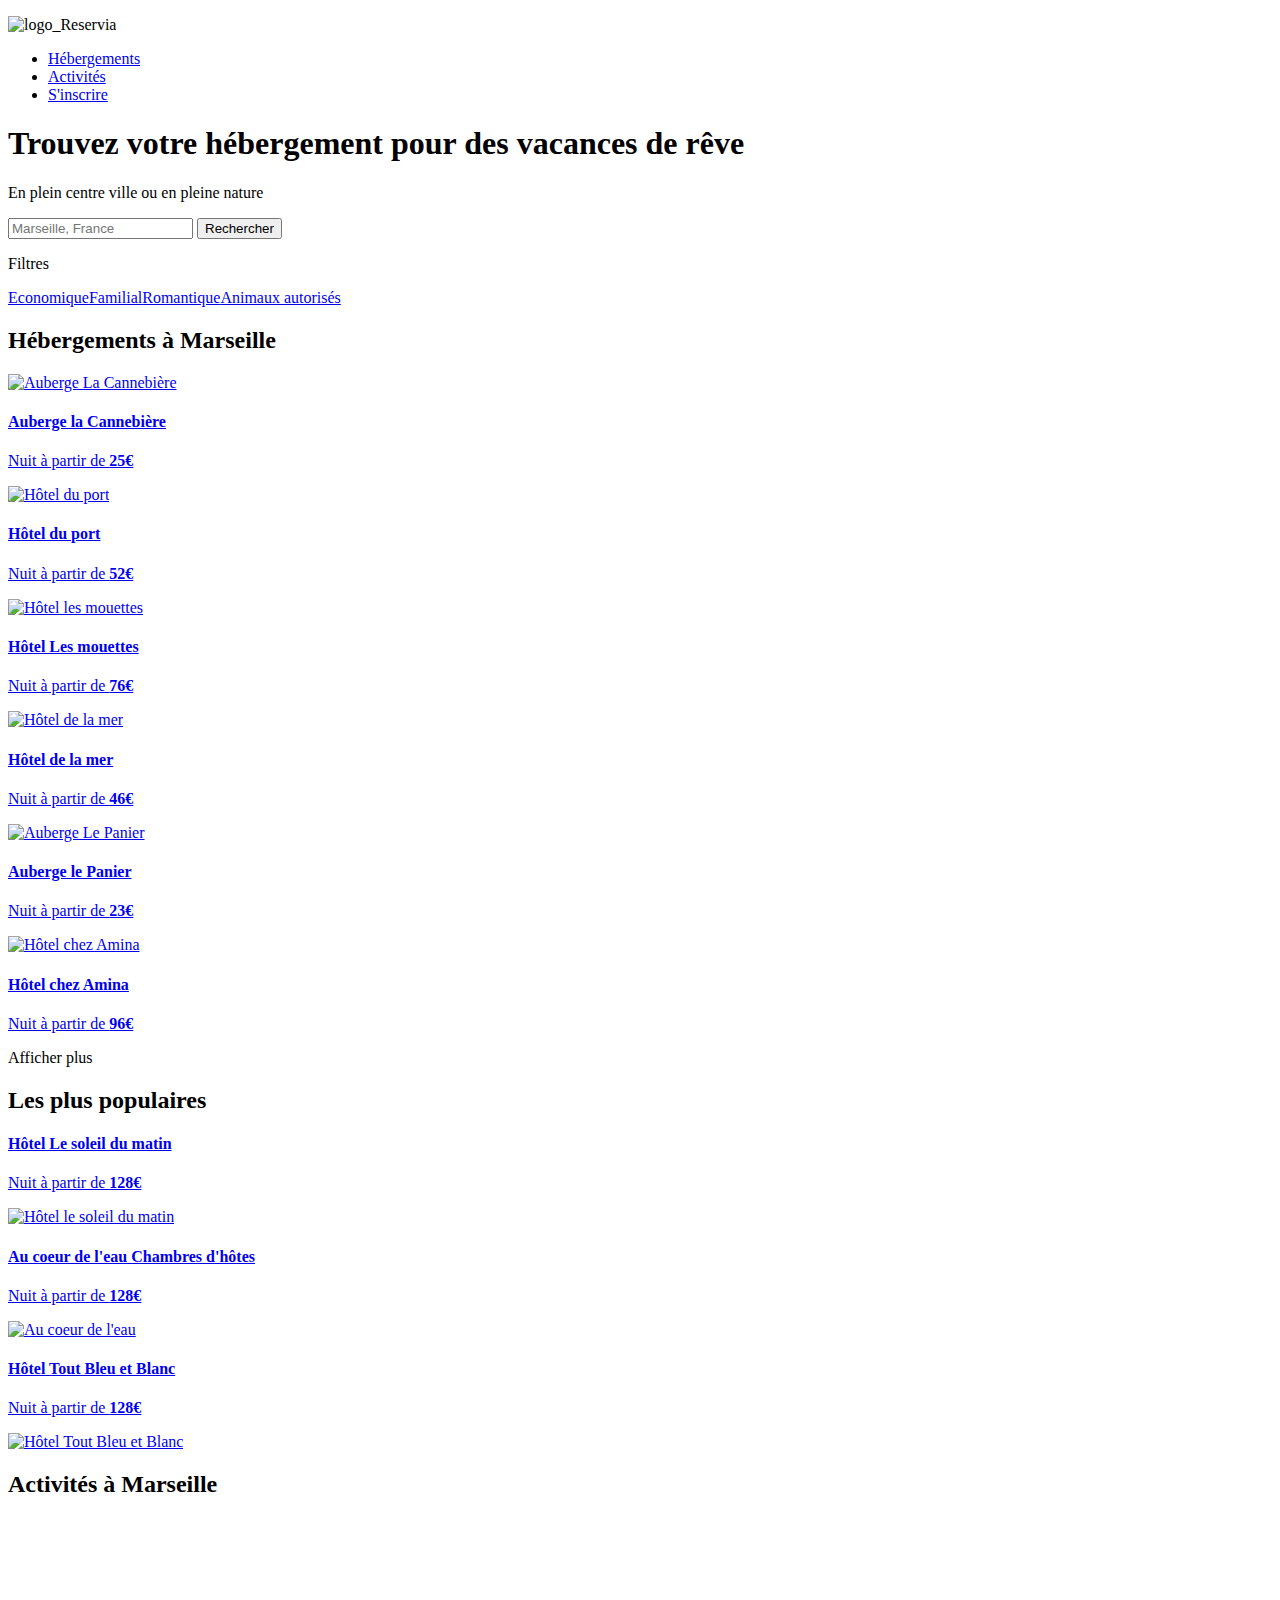
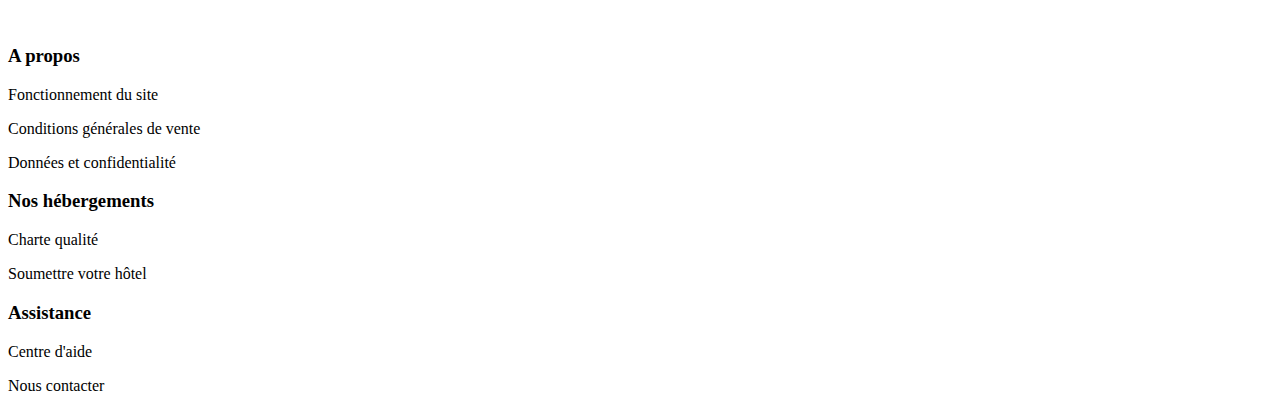
==== index.html @ 68c76d33 "Modifications parties populaires et activités" ====
<!doctype html>
<html lang="fr">
    <head>
        <meta charset="utf-8"/>
        <link rel="stylesheet" href="reservia_CSS/reservia_style.css" type="text/css"/>
        <script src="https://kit.fontawesome.com/5536c87256.js" crossorigin="anonymous"></script>
        <title>Reservia</title>
    </head>

    <body>
        <div id="bloc_page">
        <header>
          <div id="bloc_logo_navigation">
            <p><img src="images/logo/Reservia.svg" alt="logo_Reservia" class="logo"/></p>
            <nav>
                <ul>
                    <li><a href="#">Hébergements</a></li>
                    <li><a href="#">Activités</a></li>
                    <li><a href="#" class="suscribed">S'inscrire</a></li>
                </ul>
            </nav>
          </div>
            <h1>Trouvez votre hébergement pour des vacances de rêve</h1>
            <p id="policehead">En plein centre ville ou en pleine nature</p>

            <form method="post" action="#">
                <div id="barre_recherche">
                    <i class="fas fa-map-marker-alt"></i><input type="search" name="Rechercher" placeholder="Marseille, France"/> <button class="button_style" type="button">Rechercher</button>
                </div>
                <div id="Filtres">
                    <p>Filtres</p> <i class="fas fa-money-bill-wave"></i><a href="#">Economique</a><i class="fas fa-child"></i><a href="#">Familial</a><i class="fas fa-heart"></i><a href="#">Romantique</a><i class="fas fa-dog"></i><a href="#">Animaux autorisés</a>
                </div>
             </form>
        </header>

        <section>
        <div id="bloc_hébergements">
                    <div id="bloc_Marseille">
                <h2>Hébergements à Marseille</h2>
                    <div id="bloc_imageMarseille">
                        <div class="miniatures_Marseille"><a href="images/hebergements/3_medium/La_Cannebière.jpg"><img src="images/hebergements/4_small/La_Cannebière.jpg" alt="Auberge La Cannebière"/>
                            <p>
                                <h4> Auberge la Cannebière</h4>
                                <p class="police_Marseille">Nuit à partir de <strong>25€</strong></p>
                            </p></a>
                        </div>
                        <div class="miniatures_Marseille"><a href="images/hebergements/3_medium/Le_port.jpg"><img src="images/hebergements/4_small/Hôtel_du_port.jpg" alt="Hôtel du port"/>
                            <p>
                                <h4> Hôtel du port</h4>
                                <p class="police_Marseille">Nuit à partir de <strong>52€</strong></p>
                            </p></a>
                        </div>
                        <div class="miniatures_Marseille"><a href="images/hebergements/3_medium/Les_mouettes.jpg"><img src="images/hebergements/4_small/Les_mouettes.jpg" alt="Hôtel les mouettes"/>
                            <p>
                                <h4> Hôtel Les mouettes</h4>
                                <p class="police_Marseille">Nuit à partir de <strong>76€</strong></p>
                            </p></a>
                        </div>
                        <div class="miniatures_Marseille"><a href="images/hebergements/3_medium/La_mer.jpg"><img src="images/hebergements/4_small/Hôtel_de_la_mer.jpg" alt="Hôtel de la mer"/>
                            <p>
                                <h4> Hôtel de la mer</h4>
                                <p class="police_Marseille">Nuit à partir de <strong>46€</strong></p>
                            </p></a>
                        </div>
                        <div class="miniatures_Marseille"><a href="images/hebergements/3_medium/Le_Panier.jpg"><img src="images/hebergements/4_small/Le_Panier.jpg" alt="Auberge Le Panier"/>
                            <p>
                                <h4> Auberge le Panier</h4>
                                <p class="police_Marseille">Nuit à partir de <strong>23€</strong></p>
                            </p></a>
                        </div>
                        <div class="miniatures_Marseille"><a href="images/hebergements/3_medium/Amina.jpg"><img src="images/hebergements/4_small/Amina.jpg" alt="Hôtel chez Amina"/>
                            <p>
                                <h4> Hôtel chez Amina</h4>
                                <p class="police_Marseille">Nuit à partir de <strong>96€</strong></p>
                            </p></a>
                        </div>
                    </div>
                <p>Afficher plus</p>
            </div>

            <div id="bloc_populaires">                
                <h2>Les plus populaires</h2>
                <div id="bloc_imagePopulaires">                    
                    <div class="miniatures_populaires"><a href="images/hebergements/3_medium/Le_soleil_du_matin.jpg">
                        <h4> Hôtel Le soleil du matin</h4>
                            <p class="police_Populaires">Nuit à partir de <strong>128€</strong></p>
                        <img src="images/hebergements/4_small/Le_soleil_du_matin.jpg" alt="Hôtel le soleil du matin"/></a>    
                    </div>
                    <div class="miniatures_populaires"><a href="images/hebergements/3_medium/Au_coeur_de_L'eau.jpg">
                        <h4> Au coeur de l'eau
                            Chambres d'hôtes
                        </h4>
                        <p class="police_Populaires">Nuit à partir de <strong>128€</strong></p>
                        <img src="images/hebergements/4_small/Au_coeur_de_l'eau.jpg" alt="Au coeur de l'eau"/></a>
                    </div>
                    <div class="miniatures_populaires"><a href="images/hebergements/3_medium/Tout_bleu_et_Blanc.jpg">
                        <h4> Hôtel Tout Bleu et Blanc</h4>
                        <p class="police_Populaires">Nuit à partir de <strong>128€</strong></p>
                        <img src="images/hebergements/4_small/Tout_bleu_et_Blanc.jpg" alt="Hôtel Tout Bleu et Blanc"/></a>
                    </div>
                </div>    
            </div>
        </div>
        </section>

        <section>   
            <div id="bloc_activités"> 
                <h2>Activités à Marseille</h2>
            <div id="bloc_imagesactivités">
                <div class="port"><a href="images/activites/3_medium/Vieux_port.jpg"><img src="images/activites/4_small/vieux_port.jpg" alt=""/></a></div>
                <div class="pomègues"><a href="images/activites/3_medium/Fort_de_pomègues.jpg"><img src="images/activites/4_small/fort_de_pomègues.jpg" alt=""/></a></div>
                <div class="frioul"><a href="images/activites/3_medium/Iles_du_Frioul.jpg"><img src="images/activites/4_small/ile_du_frioul.jpg" alt=""/></a></div>
                <div class="calanques"><a href="images/activites/3_medium/parc_national_des_calanques.jpg"><img src="images/activites/4_small/parc_des_calanques.jpg" alt=""/></a></div>
                <div class="garde"><a href="images/activites/3_medium/notre_dame_de_la_garde.jpg"><img src="images/activites/4_small/notre_dame_de_la_garde.jpg" alt=""/></a></div>
                <div class="longchamp"><a href="images/activites/3_medium/parc_longchamp.jpg"><img src="images/activites/4_small/parc_longchamp.jpg" alt=""/></a></div>
            </div>
            </div>
        </section>
        
        <footer>
            <div id="Apropos">
                <h3>A propos</h3>
                  <p>Fonctionnement du site</p>
                  <p>Conditions générales de vente</p>
                  <p>Données et confidentialité</p>
            </div>
            <div id="Hébergements">
                <h3>Nos hébergements</h3>
                    <p>Charte qualité</p>
                    <p>Soumettre votre hôtel</p>
            </div>
            <div id="Assistance">
                <h3>Assistance</h3>
                 <p>Centre d'aide</p>
                 <p>Nous contacter</p>
            </div>
        </footer>
        </div>
    </body>
</html>
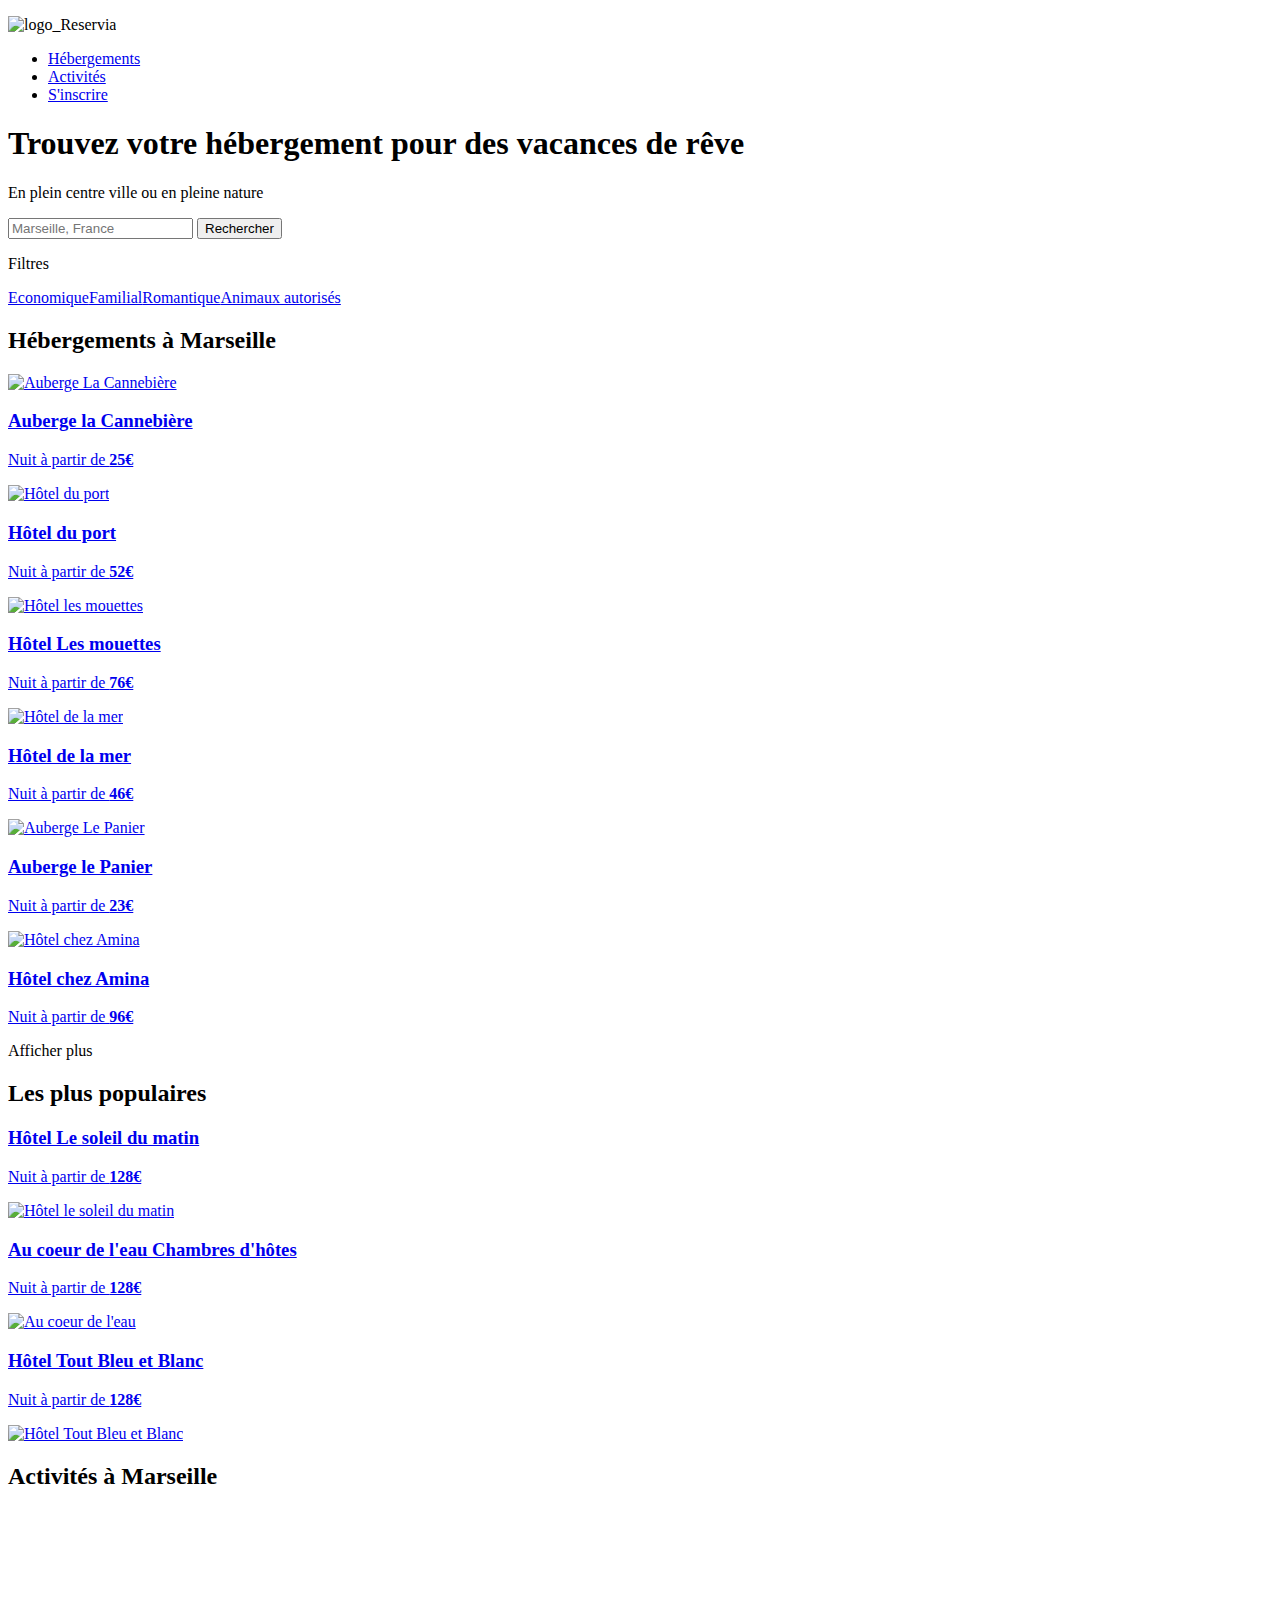
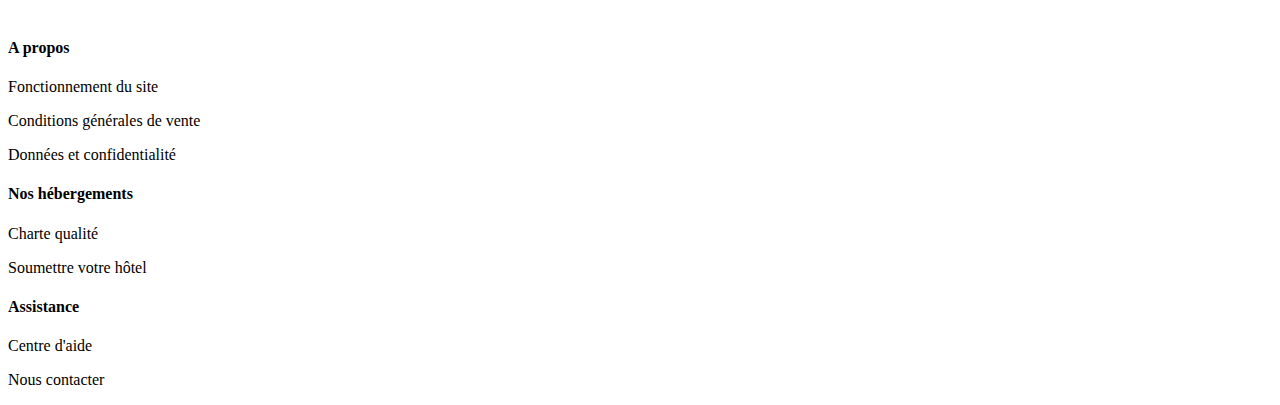
==== commit 4e2f3915: "Structure du html revue" ====
--- a/index.html
+++ b/index.html
@@ -8,7 +8,7 @@
     </head>
 
     <body>
-        <div id="bloc_page">
+    <div id="bloc_page">
         <header>
           <div id="bloc_logo_navigation">
             <p><img src="images/logo/Reservia.svg" alt="logo_Reservia" class="logo"/></p>
@@ -19,7 +19,8 @@
                     <li><a href="#" class="suscribed">S'inscrire</a></li>
                 </ul>
             </nav>
-          </div>
+          </div> <!-- Fin de div bloc_logo_navigation -->
+
             <h1>Trouvez votre hébergement pour des vacances de rêve</h1>
             <p id="policehead">En plein centre ville ou en pleine nature</p>
 
@@ -33,108 +34,114 @@
              </form>
         </header>
 
-        <section>
-        <div id="bloc_hébergements">
-                    <div id="bloc_Marseille">
-                <h2>Hébergements à Marseille</h2>
-                    <div id="bloc_imageMarseille">
-                        <div class="miniatures_Marseille"><a href="images/hebergements/3_medium/La_Cannebière.jpg"><img src="images/hebergements/4_small/La_Cannebière.jpg" alt="Auberge La Cannebière"/>
-                            <p>
-                                <h4> Auberge la Cannebière</h4>
-                                <p class="police_Marseille">Nuit à partir de <strong>25€</strong></p>
-                            </p></a>
+        <main>
+            <section>
+                <article>
+                    <div id="bloc_hébergements">
+                        <div id="bloc_Marseille">
+                            <h2>Hébergements à Marseille</h2>
+                        <div id="bloc_imageMarseille">
+                            <div class="miniatures_Marseille"><a href="images/hebergements/3_medium/La_Cannebière.jpg"><img src="images/hebergements/4_small/La_Cannebière.jpg" alt="Auberge La Cannebière"/>
+                                <p>
+                                    <h3> Auberge la Cannebière</h3>
+                                    <p class="police_Marseille">Nuit à partir de <strong>25€</strong></p>
+                                </p></a>
+                            </div>
+                            <div class="miniatures_Marseille"><a href="images/hebergements/3_medium/Le_port.jpg"><img src="images/hebergements/4_small/Hôtel_du_port.jpg" alt="Hôtel du port"/>
+                                <p>
+                                    <h3> Hôtel du port</h3>
+                                    <p class="police_Marseille">Nuit à partir de <strong>52€</strong></p>
+                                </p></a>
+                            </div>
+                            <div class="miniatures_Marseille"><a href="images/hebergements/3_medium/Les_mouettes.jpg"><img src="images/hebergements/4_small/Les_mouettes.jpg" alt="Hôtel les mouettes"/>
+                                <p>
+                                    <h3> Hôtel Les mouettes</h3>
+                                    <p class="police_Marseille">Nuit à partir de <strong>76€</strong></p>
+                                </p></a>
+                            </div>
+                            <div class="miniatures_Marseille"><a href="images/hebergements/3_medium/La_mer.jpg"><img src="images/hebergements/4_small/Hôtel_de_la_mer.jpg" alt="Hôtel de la mer"/>
+                                <p>
+                                    <h3> Hôtel de la mer</h3>
+                                    <p class="police_Marseille">Nuit à partir de <strong>46€</strong></p>
+                                </p></a>
+                            </div>
+                            <div class="miniatures_Marseille"><a href="images/hebergements/3_medium/Le_Panier.jpg"><img src="images/hebergements/4_small/Le_Panier.jpg" alt="Auberge Le Panier"/>
+                                <p>
+                                    <h3> Auberge le Panier</h3>
+                                    <p class="police_Marseille">Nuit à partir de <strong>23€</strong></p>
+                                </p></a>
+                            </div>
+                            <div class="miniatures_Marseille"><a href="images/hebergements/3_medium/Amina.jpg"><img src="images/hebergements/4_small/Amina.jpg" alt="Hôtel chez Amina"/>
+                                <p>
+                                    <h3> Hôtel chez Amina</h3>
+                                    <p class="police_Marseille">Nuit à partir de <strong>96€</strong></p>
+                                </p></a>
+                            </div>
+                        </div>      <!-- Fin de div bloc_imageMarseille -->
+                        <p>Afficher plus</p>
+                        </div>       <!-- Fin de div bloc_Marseille -->
+                </article>
+
+                <aside>
+                    <div id="bloc_populaires">                
+                        <h2>Les plus populaires</h2>
+                    <div id="bloc_imagePopulaires">                    
+                        <div class="miniatures_populaires"><a href="images/hebergements/3_medium/Le_soleil_du_matin.jpg">
+                            <h3> Hôtel Le soleil du matin</h3>
+                            <p class="police_Populaires">Nuit à partir de <strong>128€</strong></p>
+                            <img src="images/hebergements/4_small/Le_soleil_du_matin.jpg" alt="Hôtel le soleil du matin"/></a>    
                         </div>
-                        <div class="miniatures_Marseille"><a href="images/hebergements/3_medium/Le_port.jpg"><img src="images/hebergements/4_small/Hôtel_du_port.jpg" alt="Hôtel du port"/>
-                            <p>
-                                <h4> Hôtel du port</h4>
-                                <p class="police_Marseille">Nuit à partir de <strong>52€</strong></p>
-                            </p></a>
+                        <div class="miniatures_populaires"><a href="images/hebergements/3_medium/Au_coeur_de_L'eau.jpg">
+                            <h3> Au coeur de l'eau
+                            Chambres d'hôtes
+                            </h3>
+                            <p class="police_Populaires">Nuit à partir de <strong>128€</strong></p>
+                            <img src="images/hebergements/4_small/Au_coeur_de_l'eau.jpg" alt="Au coeur de l'eau"/></a>
                         </div>
-                        <div class="miniatures_Marseille"><a href="images/hebergements/3_medium/Les_mouettes.jpg"><img src="images/hebergements/4_small/Les_mouettes.jpg" alt="Hôtel les mouettes"/>
-                            <p>
-                                <h4> Hôtel Les mouettes</h4>
-                                <p class="police_Marseille">Nuit à partir de <strong>76€</strong></p>
-                            </p></a>
+                        <div class="miniatures_populaires"><a href="images/hebergements/3_medium/Tout_bleu_et_Blanc.jpg">
+                            <h3> Hôtel Tout Bleu et Blanc</h3>
+                            <p class="police_Populaires">Nuit à partir de <strong>128€</strong></p>
+                            <img src="images/hebergements/4_small/Tout_bleu_et_Blanc.jpg" alt="Hôtel Tout Bleu et Blanc"/></a>
                         </div>
-                        <div class="miniatures_Marseille"><a href="images/hebergements/3_medium/La_mer.jpg"><img src="images/hebergements/4_small/Hôtel_de_la_mer.jpg" alt="Hôtel de la mer"/>
-                            <p>
-                                <h4> Hôtel de la mer</h4>
-                                <p class="police_Marseille">Nuit à partir de <strong>46€</strong></p>
-                            </p></a>
-                        </div>
-                        <div class="miniatures_Marseille"><a href="images/hebergements/3_medium/Le_Panier.jpg"><img src="images/hebergements/4_small/Le_Panier.jpg" alt="Auberge Le Panier"/>
-                            <p>
-                                <h4> Auberge le Panier</h4>
-                                <p class="police_Marseille">Nuit à partir de <strong>23€</strong></p>
-                            </p></a>
-                        </div>
-                        <div class="miniatures_Marseille"><a href="images/hebergements/3_medium/Amina.jpg"><img src="images/hebergements/4_small/Amina.jpg" alt="Hôtel chez Amina"/>
-                            <p>
-                                <h4> Hôtel chez Amina</h4>
-                                <p class="police_Marseille">Nuit à partir de <strong>96€</strong></p>
-                            </p></a>
-                        </div>
-                    </div>
-                <p>Afficher plus</p>
-            </div>
+                    </div>    <!-- Fin de div bloc_imagePopulaires -->
+                    </div>    <!-- Fin de div bloc_populaires -->
+                </aside>    
+                    </div>    <!-- Fin de div bloc_hébergements -->
+            </section>
 
-            <div id="bloc_populaires">                
-                <h2>Les plus populaires</h2>
-                <div id="bloc_imagePopulaires">                    
-                    <div class="miniatures_populaires"><a href="images/hebergements/3_medium/Le_soleil_du_matin.jpg">
-                        <h4> Hôtel Le soleil du matin</h4>
-                            <p class="police_Populaires">Nuit à partir de <strong>128€</strong></p>
-                        <img src="images/hebergements/4_small/Le_soleil_du_matin.jpg" alt="Hôtel le soleil du matin"/></a>    
-                    </div>
-                    <div class="miniatures_populaires"><a href="images/hebergements/3_medium/Au_coeur_de_L'eau.jpg">
-                        <h4> Au coeur de l'eau
-                            Chambres d'hôtes
-                        </h4>
-                        <p class="police_Populaires">Nuit à partir de <strong>128€</strong></p>
-                        <img src="images/hebergements/4_small/Au_coeur_de_l'eau.jpg" alt="Au coeur de l'eau"/></a>
-                    </div>
-                    <div class="miniatures_populaires"><a href="images/hebergements/3_medium/Tout_bleu_et_Blanc.jpg">
-                        <h4> Hôtel Tout Bleu et Blanc</h4>
-                        <p class="police_Populaires">Nuit à partir de <strong>128€</strong></p>
-                        <img src="images/hebergements/4_small/Tout_bleu_et_Blanc.jpg" alt="Hôtel Tout Bleu et Blanc"/></a>
-                    </div>
-                </div>    
-            </div>
-        </div>
-        </section>
-
-        <section>   
-            <div id="bloc_activités"> 
-                <h2>Activités à Marseille</h2>
-            <div id="bloc_imagesactivités">
-                <div class="port"><a href="images/activites/3_medium/Vieux_port.jpg"><img src="images/activites/4_small/vieux_port.jpg" alt=""/></a></div>
-                <div class="pomègues"><a href="images/activites/3_medium/Fort_de_pomègues.jpg"><img src="images/activites/4_small/fort_de_pomègues.jpg" alt=""/></a></div>
-                <div class="frioul"><a href="images/activites/3_medium/Iles_du_Frioul.jpg"><img src="images/activites/4_small/ile_du_frioul.jpg" alt=""/></a></div>
-                <div class="calanques"><a href="images/activites/3_medium/parc_national_des_calanques.jpg"><img src="images/activites/4_small/parc_des_calanques.jpg" alt=""/></a></div>
-                <div class="garde"><a href="images/activites/3_medium/notre_dame_de_la_garde.jpg"><img src="images/activites/4_small/notre_dame_de_la_garde.jpg" alt=""/></a></div>
-                <div class="longchamp"><a href="images/activites/3_medium/parc_longchamp.jpg"><img src="images/activites/4_small/parc_longchamp.jpg" alt=""/></a></div>
-            </div>
-            </div>
-        </section>
+            <section>   
+                <div id="bloc_activités"> 
+                    <h2>Activités à Marseille</h2>
+                <div id="bloc_imagesactivités">
+                    <div class="port"><a href="images/activites/3_medium/Vieux_port.jpg"><img src="images/activites/4_small/vieux_port.jpg" alt=""/></a></div>
+                    <div class="pomègues"><a href="images/activites/3_medium/Fort_de_pomègues.jpg"><img src="images/activites/4_small/fort_de_pomègues.jpg" alt=""/></a></div>
+                    <div class="frioul"><a href="images/activites/3_medium/Iles_du_Frioul.jpg"><img src="images/activites/4_small/ile_du_frioul.jpg" alt=""/></a></div>
+                    <div class="calanques"><a href="images/activites/3_medium/parc_national_des_calanques.jpg"><img src="images/activites/4_small/parc_des_calanques.jpg" alt=""/></a></div>
+                    <div class="garde"><a href="images/activites/3_medium/notre_dame_de_la_garde.jpg"><img src="images/activites/4_small/notre_dame_de_la_garde.jpg" alt=""/></a></div>
+                    <div class="longchamp"><a href="images/activites/3_medium/parc_longchamp.jpg"><img src="images/activites/4_small/parc_longchamp.jpg" alt=""/></a></div>
+                </div>      <!-- Fin de div bloc_activités -->
+                </div>      <!-- Fin de div bloc_imagesactivités -->
+            </section>
+        </main>
         
         <footer>
             <div id="Apropos">
-                <h3>A propos</h3>
+                <h4>A propos</h4>
                   <p>Fonctionnement du site</p>
                   <p>Conditions générales de vente</p>
                   <p>Données et confidentialité</p>
             </div>
             <div id="Hébergements">
-                <h3>Nos hébergements</h3>
+                <h4>Nos hébergements</h4>
                     <p>Charte qualité</p>
                     <p>Soumettre votre hôtel</p>
             </div>
             <div id="Assistance">
-                <h3>Assistance</h3>
+                <h4>Assistance</h4>
                  <p>Centre d'aide</p>
                  <p>Nous contacter</p>
             </div>
         </footer>
-        </div>
+    </div>
     </body>
 </html>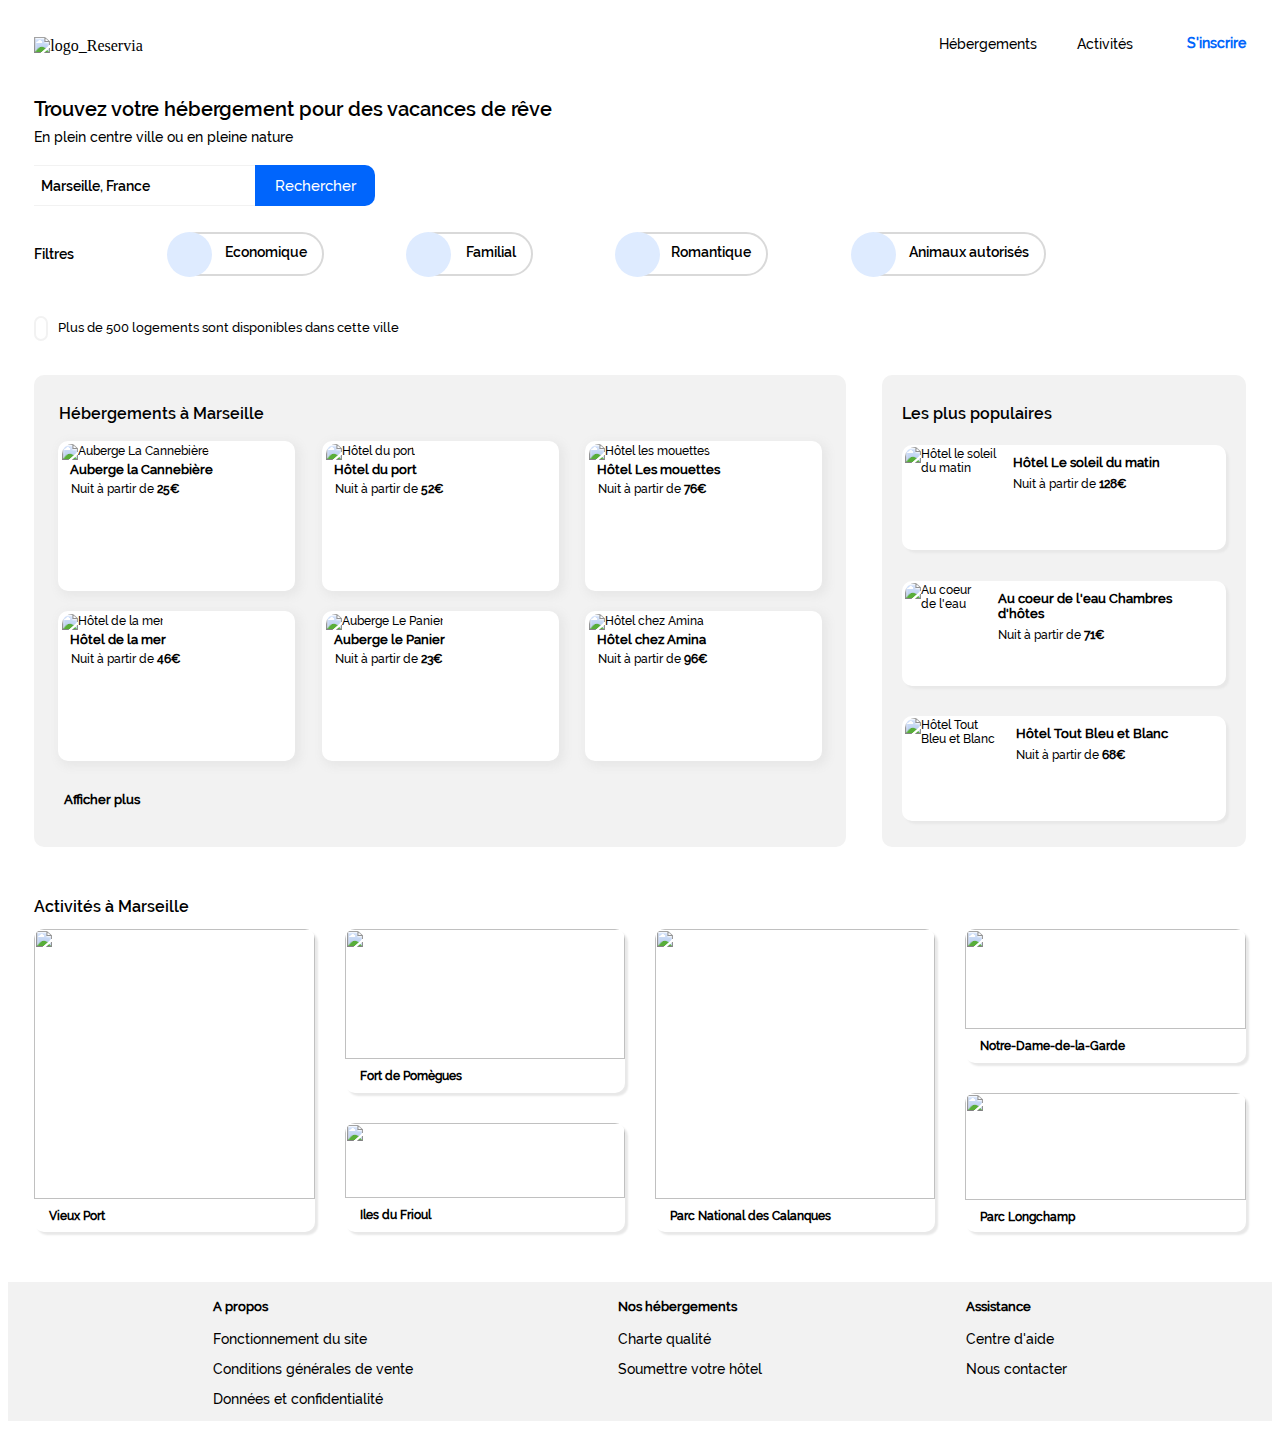
==== commit e96e6b19: "Finale version" ====
--- a/index.html
+++ b/index.html
@@ -2,6 +2,7 @@
 <html lang="fr">
     <head>
         <meta charset="utf-8"/>
+        <meta name="viewport" content="width=device-width, initial-scale=1">
         <link rel="stylesheet" href="reservia_CSS/reservia_style.css" type="text/css"/>
         <script src="https://kit.fontawesome.com/5536c87256.js" crossorigin="anonymous"></script>
         <title>Reservia</title>
@@ -11,137 +12,169 @@
     <div id="bloc_page">
         <header>
           <div id="bloc_logo_navigation">
-            <p><img src="images/logo/Reservia.svg" alt="logo_Reservia" class="logo"/></p>
-            <nav>
+            <div id="logo"><img src="images/logo/Reservia.svg" alt="logo_Reservia"/></div>
+            <nav class="raleway_medium raleway14">
                 <ul>
-                    <li><a href="#">Hébergements</a></li>
-                    <li><a href="#">Activités</a></li>
-                    <li><a href="#" class="suscribed">S'inscrire</a></li>
+                    <li><a href="#bloc_Marseille">Hébergements</a></li>
+                    <li><a href="#bloc_activités">Activités</a></li>
                 </ul>
             </nav>
+            <span  id="suscribed" class="raleway_medium raleway14"><a href="#">S'inscrire</a></span>
           </div> <!-- Fin de div bloc_logo_navigation -->
-
-            <h1>Trouvez votre hébergement pour des vacances de rêve</h1>
-            <p id="policehead">En plein centre ville ou en pleine nature</p>
-
-            <form method="post" action="#">
-                <div id="barre_recherche">
-                    <i class="fas fa-map-marker-alt"></i><input type="search" name="Rechercher" placeholder="Marseille, France"/> <button class="button_style" type="button">Rechercher</button>
-                </div>
-                <div id="Filtres">
-                    <p>Filtres</p> <i class="fas fa-money-bill-wave"></i><a href="#">Economique</a><i class="fas fa-child"></i><a href="#">Familial</a><i class="fas fa-heart"></i><a href="#">Romantique</a><i class="fas fa-dog"></i><a href="#">Animaux autorisés</a>
-                </div>
-             </form>
         </header>
 
         <main>
-            <section>
-                <article>
-                    <div id="bloc_hébergements">
-                        <div id="bloc_Marseille">
-                            <h2>Hébergements à Marseille</h2>
-                        <div id="bloc_imageMarseille">
-                            <div class="miniatures_Marseille"><a href="images/hebergements/3_medium/La_Cannebière.jpg"><img src="images/hebergements/4_small/La_Cannebière.jpg" alt="Auberge La Cannebière"/>
-                                <p>
-                                    <h3> Auberge la Cannebière</h3>
-                                    <p class="police_Marseille">Nuit à partir de <strong>25€</strong></p>
-                                </p></a>
-                            </div>
-                            <div class="miniatures_Marseille"><a href="images/hebergements/3_medium/Le_port.jpg"><img src="images/hebergements/4_small/Hôtel_du_port.jpg" alt="Hôtel du port"/>
-                                <p>
-                                    <h3> Hôtel du port</h3>
-                                    <p class="police_Marseille">Nuit à partir de <strong>52€</strong></p>
-                                </p></a>
-                            </div>
-                            <div class="miniatures_Marseille"><a href="images/hebergements/3_medium/Les_mouettes.jpg"><img src="images/hebergements/4_small/Les_mouettes.jpg" alt="Hôtel les mouettes"/>
-                                <p>
-                                    <h3> Hôtel Les mouettes</h3>
-                                    <p class="police_Marseille">Nuit à partir de <strong>76€</strong></p>
-                                </p></a>
-                            </div>
-                            <div class="miniatures_Marseille"><a href="images/hebergements/3_medium/La_mer.jpg"><img src="images/hebergements/4_small/Hôtel_de_la_mer.jpg" alt="Hôtel de la mer"/>
-                                <p>
-                                    <h3> Hôtel de la mer</h3>
-                                    <p class="police_Marseille">Nuit à partir de <strong>46€</strong></p>
-                                </p></a>
-                            </div>
-                            <div class="miniatures_Marseille"><a href="images/hebergements/3_medium/Le_Panier.jpg"><img src="images/hebergements/4_small/Le_Panier.jpg" alt="Auberge Le Panier"/>
-                                <p>
-                                    <h3> Auberge le Panier</h3>
-                                    <p class="police_Marseille">Nuit à partir de <strong>23€</strong></p>
-                                </p></a>
-                            </div>
-                            <div class="miniatures_Marseille"><a href="images/hebergements/3_medium/Amina.jpg"><img src="images/hebergements/4_small/Amina.jpg" alt="Hôtel chez Amina"/>
-                                <p>
-                                    <h3> Hôtel chez Amina</h3>
-                                    <p class="police_Marseille">Nuit à partir de <strong>96€</strong></p>
-                                </p></a>
-                            </div>
-                        </div>      <!-- Fin de div bloc_imageMarseille -->
-                        <p>Afficher plus</p>
-                        </div>       <!-- Fin de div bloc_Marseille -->
-                </article>
+            <section id="section_filtre">
+                <h1>Trouvez votre hébergement pour des vacances de rêve</h1>
+                <p class="marges_nature raleway_medium raleway14">En plein centre ville ou en pleine nature</p>
 
-                <aside>
-                    <div id="bloc_populaires">                
-                        <h2>Les plus populaires</h2>
-                    <div id="bloc_imagePopulaires">                    
-                        <div class="miniatures_populaires"><a href="images/hebergements/3_medium/Le_soleil_du_matin.jpg">
-                            <h3> Hôtel Le soleil du matin</h3>
-                            <p class="police_Populaires">Nuit à partir de <strong>128€</strong></p>
-                            <img src="images/hebergements/4_small/Le_soleil_du_matin.jpg" alt="Hôtel le soleil du matin"/></a>    
-                        </div>
-                        <div class="miniatures_populaires"><a href="images/hebergements/3_medium/Au_coeur_de_L'eau.jpg">
-                            <h3> Au coeur de l'eau
-                            Chambres d'hôtes
-                            </h3>
-                            <p class="police_Populaires">Nuit à partir de <strong>128€</strong></p>
-                            <img src="images/hebergements/4_small/Au_coeur_de_l'eau.jpg" alt="Au coeur de l'eau"/></a>
-                        </div>
-                        <div class="miniatures_populaires"><a href="images/hebergements/3_medium/Tout_bleu_et_Blanc.jpg">
-                            <h3> Hôtel Tout Bleu et Blanc</h3>
-                            <p class="police_Populaires">Nuit à partir de <strong>128€</strong></p>
-                            <img src="images/hebergements/4_small/Tout_bleu_et_Blanc.jpg" alt="Hôtel Tout Bleu et Blanc"/></a>
-                        </div>
-                    </div>    <!-- Fin de div bloc_imagePopulaires -->
-                    </div>    <!-- Fin de div bloc_populaires -->
-                </aside>    
-                    </div>    <!-- Fin de div bloc_hébergements -->
+                <form method="post" action="#">
+                    <div id="barre_recherche">
+                        <span><i class="fas fa-map-marker-alt"></i></span>
+                        <span><input class="raleway_semibold" type="search" name="Rechercher" placeholder="Marseille, France"/></span>
+                        <span><button class="button_text" type="button">Rechercher</button><button class="button_icon" type="button"><i class="fas fa-search button_icon_style"></i></button></span>
+                    </div>
+                    <div id="Filtres">
+                        <div id="filter" class="raleway_semibold"><p>Filtres</p></div> 
+                        <div id="dollar" class="border_filter"><span><i class="fas fa-money-bill-wave"></i></span><span class="label_filter raleway_semibold"><a href="#" class="links">Economique</a></span></div>
+                        <div id="famille" class="border_filter"><span><i class="fas fa-child"></i></span><span class="label_filter raleway_semibold"><a href="#" class="links">Familial</a></span></div>
+                        <div id="romantique" class="border_filter"><span><i class="fas fa-heart"></i></span><span class="label_filter raleway_semibold"><a href="#" class="links">Romantique</a></span></div>
+                        <div id="animaux" class="border_filter"><span><i class="fas fa-dog"></i></span><span class="label_filter raleway_semibold"><a href="#" class="links">Animaux autorisés</a></span></div>
+                    </div>
+                    <div id="information">
+                        <span class="info_icon"><i class="fas fa-info"></i></span>
+                        <p class="marges_500logements raleway_medium raleway13">Plus de 500 logements sont disponibles dans cette ville</p>
+                    </div>
+                </form>
             </section>
 
-            <section>   
-                <div id="bloc_activités"> 
-                    <h2>Activités à Marseille</h2>
+            <section id="section_hébergements">
+                        <div id="bloc_Marseille">
+                            <h2 class="housing_title H2_size">Hébergements à Marseille</h2>
+                        <div id="bloc_imageMarseille">
+                            <article class="miniatures_Marseille raleway_medium raleway12"><a href="images/hebergements/3_medium/La_Cannebière.jpg" class="links"><img src="images/hebergements/4_small/La_Cannebière.jpg" alt="Auberge La Cannebière"/>
+                                    <h3 class="raleway13"> Auberge la Cannebière</h3>
+                                    <p class="marges_Marseille">Nuit à partir de <strong>25€</strong></p>
+                                    <p class="marges_Marseille"><i class="fas fa-star blue_star"></i><i class="fas fa-star blue_star"></i><i class="fas fa-star blue_star"></i><i class="fas fa-star blue_star"></i><i class="fas fa-star gray_star"></i></p></a>
+                            </article>
+                            <article class="miniatures_Marseille raleway_medium raleway12"><a href="images/hebergements/3_medium/Le_port.jpg" class="links"><img src="images/hebergements/4_small/Hôtel_du_port.jpg" alt="Hôtel du port"/>
+                                    <h3 class="raleway13"> Hôtel du port</h3>
+                                    <p class="marges_Marseille">Nuit à partir de <strong>52€</strong></p>
+                                    <p class="marges_Marseille"><i class="fas fa-star blue_star"></i><i class="fas fa-star blue_star"></i><i class="fas fa-star blue_star"></i><i class="fas fa-star blue_star"></i><i class="fas fa-star blue_star"></i></p></a>
+                            </article>
+                            <article class="miniatures_Marseille raleway_medium raleway12"><a href="images/hebergements/3_medium/Les_mouettes.jpg" class="links"><img src="images/hebergements/4_small/Les_mouettes.jpg" alt="Hôtel les mouettes"/>
+                                    <h3 class="raleway13"> Hôtel Les mouettes</h3>
+                                    <p class="marges_Marseille">Nuit à partir de <strong>76€</strong></p>
+                                    <p class="marges_Marseille"><i class="fas fa-star blue_star"></i><i class="fas fa-star blue_star"></i><i class="fas fa-star blue_star"></i><i class="fas fa-star blue_star"></i><i class="fas fa-star gray_star"></i></p></a>
+                            </article>
+                            <article class="miniatures_Marseille raleway_medium raleway12"><a href="images/hebergements/3_medium/La_mer.jpg" class="links"><img src="images/hebergements/4_small/Hôtel_de_la_mer.jpg" alt="Hôtel de la mer"/>
+                                    <h3 class="raleway13"> Hôtel de la mer</h3>
+                                    <p class="marges_Marseille">Nuit à partir de <strong>46€</strong></p>
+                                    <p class="marges_Marseille"><i class="fas fa-star blue_star"></i><i class="fas fa-star blue_star"></i><i class="fas fa-star blue_star"></i><i class="fas fa-star gray_star"></i><i class="fas fa-star gray_star"></i></p></a>
+                            </article>
+                            <article class="miniatures_Marseille raleway_medium raleway12"><a href="images/hebergements/3_medium/Le_Panier.jpg" class="links"><img src="images/hebergements/4_small/Le_Panier.jpg" alt="Auberge Le Panier"/>
+                                    <h3 class="raleway13"> Auberge le Panier</h3>
+                                    <p class="marges_Marseille">Nuit à partir de <strong>23€</strong></p>
+                                    <p class="marges_Marseille"><i class="fas fa-star blue_star"></i><i class="fas fa-star blue_star"></i><i class="fas fa-star blue_star"></i><i class="fas fa-star blue_star"></i><i class="fas fa-star gray_star"></i></p></a>
+                            </article>
+                            <article class="miniatures_Marseille raleway_medium raleway12"><a href="images/hebergements/3_medium/Amina.jpg" class="links"><img src="images/hebergements/4_small/Amina.jpg" alt="Hôtel chez Amina"/>
+                                    <h3 class="raleway13"> Hôtel chez Amina</h3>
+                                    <p class="marges_Marseille">Nuit à partir de <strong>96€</strong></p>
+                                    <p class="marges_Marseille"><i class="fas fa-star blue_star"></i><i class="fas fa-star blue_star"></i><i class="fas fa-star blue_star"></i><i class="fas fa-star blue_star"></i><i class="fas fa-star blue_star"></i></p></a>
+                            </article>
+                        </div>      <!-- Fin de div bloc_imageMarseille -->
+                            <p class="marges_plus raleway_medium raleway13">Afficher plus</p>
+                        </div>       <!-- Fin de div bloc_Marseille -->
+            
+                    <aside id="aside_populaires">           
+                        <h2 class="popular_title H2_size">Les plus populaires <i class="fas fa-chart-line"></i></h2>
+                        <div id="bloc_imagePopulaires">                    
+                            <article class="miniatures_populaires raleway_medium raleway12">
+                                <span><a href="images/hebergements/3_medium/Le_soleil_du_matin.jpg" class="links"><img src="images/hebergements/4_small/Le_soleil_du_matin.jpg" alt="Hôtel le soleil du matin"/></span>
+                                <div class="texte_populaires"><h3 class="raleway13"> Hôtel Le soleil du matin</h3>
+                                <p class="marges_Populaires">Nuit à partir de <strong>128€</strong></p>
+                                <p class="marges_Populaires stars"><i class="fas fa-star blue_star"></i><i class="fas fa-star blue_star"></i><i class="fas fa-star blue_star"></i><i class="fas fa-star blue_star"></i><i class="fas fa-star blue_star"></i></p>
+                                </div></a>    
+                            </article>
+                            <article class="miniatures_populaires raleway_medium raleway12">
+                                <span><a href="images/hebergements/3_medium/Au_coeur_de_L'eau.jpg" class="links"><img src="images/hebergements/4_small/Au_coeur_de_l'eau.jpg" alt="Au coeur de l'eau"/></span>
+                                <div class="texte_populaires"><h3 class="raleway13"> Au coeur de l'eau Chambres d'hôtes</h3>
+                                <p class="marges_Populaires">Nuit à partir de <strong>71€</strong></p>
+                                <p class="marges_Populaires stars"><i class="fas fa-star blue_star"></i><i class="fas fa-star blue_star"></i><i class="fas fa-star blue_star"></i><i class="fas fa-star blue_star"></i><i class="fas fa-star gray_star"></i></p>
+                                </div></a>
+                            </article>
+                            <article class="miniatures_populaires raleway_medium raleway12">
+                                <span><a href="images/hebergements/3_medium/Tout_bleu_et_Blanc.jpg" class="links"><img src="images/hebergements/4_small/Tout_bleu_et_Blanc.jpg" alt="Hôtel Tout Bleu et Blanc"/></span>
+                                <div class="texte_populaires"><h3 class="raleway13"> Hôtel Tout Bleu et Blanc</h3>
+                                <p class="marges_Populaires">Nuit à partir de <strong>68€</strong></p>
+                                <p class="marges_Populaires stars"><i class="fas fa-star blue_star"></i><i class="fas fa-star blue_star"></i><i class="fas fa-star blue_star"></i><i class="fas fa-star blue_star"></i><i class="fas fa-star gray_star"></i></p>
+                                </div></a>
+                            </article>
+                        </div>    <!-- Fin de div bloc_imagePopulaires -->
+                    </aside>                   
+            </section>      <!-- Fin de div bloc_hébergements -->
+
+            <section id="section_activités">   
+                    <h2 class="activity_title H2_size">Activités à Marseille</h2>
                 <div id="bloc_imagesactivités">
-                    <div class="port"><a href="images/activites/3_medium/Vieux_port.jpg"><img src="images/activites/4_small/vieux_port.jpg" alt=""/></a></div>
-                    <div class="pomègues"><a href="images/activites/3_medium/Fort_de_pomègues.jpg"><img src="images/activites/4_small/fort_de_pomègues.jpg" alt=""/></a></div>
-                    <div class="frioul"><a href="images/activites/3_medium/Iles_du_Frioul.jpg"><img src="images/activites/4_small/ile_du_frioul.jpg" alt=""/></a></div>
-                    <div class="calanques"><a href="images/activites/3_medium/parc_national_des_calanques.jpg"><img src="images/activites/4_small/parc_des_calanques.jpg" alt=""/></a></div>
-                    <div class="garde"><a href="images/activites/3_medium/notre_dame_de_la_garde.jpg"><img src="images/activites/4_small/notre_dame_de_la_garde.jpg" alt=""/></a></div>
-                    <div class="longchamp"><a href="images/activites/3_medium/parc_longchamp.jpg"><img src="images/activites/4_small/parc_longchamp.jpg" alt=""/></a></div>
-                </div>      <!-- Fin de div bloc_activités -->
+                        <figure id="port" class="miniatures_activités raleway_medium">
+                            <a href="images/activites/3_medium/Vieux_port.jpg" class="links">
+                                <img class="miniatures_activités_img" src="images/activites/4_small/vieux_port.jpg" alt=""/>
+                                <figcaption>Vieux Port</figcaption>
+                            </a>
+                        </figure>
+                        <figure id="pomègues" class="miniatures_activités raleway_medium">
+                            <a href="images/activites/3_medium/Fort_de_pomègues.jpg" class="links">
+                                <img class="miniatures_activités_img" src="images/activites/4_small/fort_de_pomègues.jpg" alt=""/>
+                                <figcaption>Fort de Pomègues</figcaption>
+                            </a>
+                        </figure>
+                        <figure id="frioul" class="miniatures_activités raleway_medium">
+                            <a href="images/activites/3_medium/Iles_du_Frioul.jpg" class="links">
+                                <img class="miniatures_activités_img" src="images/activites/4_small/ile_du_frioul.jpg" alt=""/>
+                                <figcaption>Iles du Frioul</figcaption>
+                            </a>
+                        </figure>
+                        <figure id="calanques" class="miniatures_activités raleway_medium">
+                            <a href="images/activites/3_medium/parc_national_des_calanques.jpg" class="links">
+                                <img class="miniatures_activités_img" src="images/activites/4_small/parc_des_calanques.jpg" alt=""/>
+                                <figcaption>Parc National des Calanques</figcaption>
+                            </a>
+                        </figure>
+                        <figure id="garde" class="miniatures_activités raleway_medium">
+                            <a href="images/activites/3_medium/notre_dame_de_la_garde.jpg" class="links">
+                                <img class="miniatures_activités_img" src="images/activites/4_small/notre_dame_de_la_garde.jpg" alt=""/>
+                                <figcaption>Notre-Dame-de-la-Garde</figcaption>
+                            </a>
+                        </figure>
+                        <figure id="longchamp" class="miniatures_activités raleway_medium">
+                            <a href="images/activites/3_medium/parc_longchamp.jpg" class="links">
+                                <img class="miniatures_activités_img" src="images/activites/4_small/parc_longchamp.jpg" alt=""/>
+                                <figcaption>Parc Longchamp</figcaption>
+                            </a>
+                        </figure>
                 </div>      <!-- Fin de div bloc_imagesactivités -->
-            </section>
+            </section>  <!-- Fin de div bloc_activités -->
         </main>
-        
-        <footer>
+    </div>      <!-- Fin de div bloc_page -->
+
+        <footer class="raleway_medium raleway14">
             <div id="Apropos">
-                <h4>A propos</h4>
+                <h4 class="raleway13">A propos</h4>
                   <p>Fonctionnement du site</p>
                   <p>Conditions générales de vente</p>
                   <p>Données et confidentialité</p>
             </div>
             <div id="Hébergements">
-                <h4>Nos hébergements</h4>
+                <h4 class="raleway13">Nos hébergements</h4>
                     <p>Charte qualité</p>
                     <p>Soumettre votre hôtel</p>
             </div>
             <div id="Assistance">
-                <h4>Assistance</h4>
-                 <p>Centre d'aide</p>
-                 <p>Nous contacter</p>
+                <h4 class="raleway13">Assistance</h4>
+                    <p>Centre d'aide</p>
+                    <p>Nous contacter</p>
             </div>
         </footer>
-    </div>
     </body>
 </html>--- a/reservia_CSS/reservia_style.css
+++ b/reservia_CSS/reservia_style.css
@@ -0,0 +1,947 @@
+#bloc_page
+  {
+    display: flex;
+    flex-direction: column;
+    margin: auto;
+  }
+header
+  {
+    margin: 0 20px 0 20px;
+  }
+#bloc_logo_navigation
+  {
+    display: grid;
+    grid-template-rows:1fr;
+    grid-template-columns: 1fr 1fr 1fr 1fr 0.2fr;
+  }
+#logo
+  {
+    align-self: center;
+  }
+nav
+  {
+    grid-column-end: 5;
+    line-height: 52px;
+    text-align: right;
+  }
+nav ul
+  {
+    display: flex;
+    margin-top: 10px;
+  }
+li
+  {
+    margin-right: 20px;
+    padding-right: 20px;
+    list-style-type: none;
+  }
+li a:hover
+  {
+    border-top: 3px #0065FC solid;
+    color: #0065FC;
+    padding-top: 33px;
+  }
+#suscribed
+  {
+    color: #0065FC;
+    font-weight: bold;
+    grid-column-start: 5;
+    line-height: 71px;
+    text-align: right;
+  }
+a
+  {
+    text-decoration: none;
+    color: inherit;
+  }
+.links
+  {
+    display:block;
+    width:100%;
+    height:100%;
+  }
+#barre_recherche
+  {
+    display: flex;
+    justify-content:flex-start;
+    align-items: center;
+    margin-top: 20px;
+  }
+#barre_recherche *
+  {
+    line-height:40px;
+    height:41px;
+  }
+.fas.fa-map-marker-alt
+  {
+    background-color: rgb(242, 242, 242);
+    border-top-left-radius: 10px;
+    border-bottom-left-radius: 10px;
+    width: 50px;
+    text-align: center;
+    vertical-align: top;
+  }
+input
+  {
+    border-top: 1px rgb(242, 242, 242) solid;
+    border-bottom: 1px rgb(242, 242, 242) solid;
+    border-left: none;
+    border-right: none;
+    width:221px;
+    font-weight: bold;
+  }
+::placeholder
+  {
+    color: black;
+    padding-left: 5px;
+  }
+button 
+  {
+    all:unset
+  }
+.button_text
+  {
+    background-color: #0065fc;
+    color: white;
+    border-top-right-radius: 10px;
+    border-bottom-right-radius: 10px;
+    width: 120px;
+    border: none;
+    text-align: center;
+    font-size: 15px;
+    font-family:Raleway Medium;
+
+  }
+.button_icon
+  {
+    display: none;
+  }
+#Filtres
+  {
+    display: flex;
+    justify-content: space-between;
+    margin: 26px 0 10px 0;
+    text-align:center;
+    font-weight: bold;
+    line-height: 36px;
+    margin-right:200px;
+   }
+#Filtres i
+  {
+    color: #0065fc;
+    background-color: rgb(222, 235, 255);
+    width: 45px;
+    height: 45px;
+    margin-left: -10px;
+    margin-top: -2px;
+    border-radius: 25px;
+    line-height: 40px;
+  }
+.border_filter
+  {
+    display: flex;
+    border: 2px rgb(217, 217, 217) solid;
+    border-radius: 23px;
+    height: 40px;
+    font-weight: bold;
+    justify-content: space-between;
+    text-align: center;
+  }
+.border_filter:hover
+  {
+    transform: rotate(1turn);
+    transition-property: margin-left;
+    transition-duration: 4s;
+    background-color: rgb(222, 235, 255);
+  }
+.border_filter i
+  {
+    position: absolute;
+    z-index: 1;
+  }
+.label_filter
+  {
+    padding-right: 15px;
+    align-items: baseline;
+  }
+#filter p
+  {
+    margin-top: 4px;
+    margin-bottom: 8px;
+    margin-right:10px;
+  }
+#dollar
+  {
+    width: 145px;
+  }
+#famille
+  {
+    width: 115px;
+  }
+#romantique
+  {
+    width: 141px;
+  }
+#animaux 
+  {
+    width: 183px;
+  }
+#information
+  {
+    display: flex;
+    flex-direction: row;
+    align-items:baseline;
+  }
+.info_icon i
+  {
+    color: #0065FC;
+    border: 2px rgb(242, 242, 242) solid;
+    padding: 5px;
+    width: 10px;
+    height: 10px;
+    border-radius: 15px;
+    font-size: 10px;
+    text-align: center;
+    margin-right: 10px;
+  }
+section
+  {
+    margin-left: 20px;
+    margin-right: 20px;  
+  }
+#section_hébergements
+  {
+    display: flex;
+    flex-direction: row;
+    justify-content: space-between;
+  }
+.blue_star
+  {
+    color:#0065FC;
+  }
+.gray_star
+  {
+    color: rgb(204, 204, 204);
+  }
+.stars
+{
+  margin-top: 20px !important;
+}
+#bloc_Marseille
+  {
+    display: flex;
+    flex-direction: column;
+    background-color: rgb(242, 242, 242);
+    border-radius: 10px;
+    width: 80%;
+    min-width: 272px;
+    margin-right: 15px;
+  }
+#bloc_imageMarseille
+  {
+    display: flex;
+    flex-direction: row;
+    flex-wrap: wrap;
+    justify-content: space-around;
+    margin: 4px;
+    padding: 7px;
+  }
+.miniatures_Marseille /*Images background*/
+  {
+    background-color: white;
+    width: 30%;
+    height: 150px;
+    border-radius: 10px;
+    box-shadow: 3px 3px 8px 3px rgb(232, 232, 232);
+    margin-bottom: 20px;
+    object-fit: cover;
+  }
+.miniatures_Marseille img /*Images miniatures*/
+  {
+    border-top-left-radius: 10px;
+    border-top-right-radius: 10px;
+    width:96%;
+    height: 85px;
+    margin-top: 3px;
+    margin-left: 4px;
+    object-fit: cover;
+  }
+#aside_populaires
+  {
+    display: flex;
+    flex-direction: column;
+    background-color: rgb(242, 242, 242);
+    border-radius: 10px;
+    width: 30%;
+  }
+#bloc_imagePopulaires
+  {
+    display: flex;
+    flex-direction: column;
+    justify-content: space-around;
+    margin: 7px 30px 10px 30px;
+    height: 100%;
+  }
+.miniatures_populaires
+  {
+    display: flex;
+    flex-direction: row;
+    background-color: white;
+    border-radius: 10px;
+    box-shadow: 3px 3px 2px rgb(232, 232, 232);
+    width: 100%;
+    height: 105px;
+  }
+.miniatures_populaires img
+  {
+    border-top-left-radius: 10px;
+    border-bottom-left-radius: 10px;
+    width: 90px;
+    height: 100px;
+    margin: 2px 0 0 3px;
+    object-fit: cover;
+  }
+#bloc_imagesactivités /*grid images activités*/
+  {
+    display: grid;
+    grid-gap: 30px;
+    grid-template-columns: repeat(4, 1fr);
+    grid-template-rows: 0.5fr 0fr 0.5fr 0fr;
+    grid-template-areas: 
+    "port pomègues calanques garde"
+    "port pomègues calanques ."
+    "port frioul calanques longchamp";
+    margin-bottom: 20px;
+  }
+#bloc_imagesactivités img /*Format images activités*/
+  {
+    border-top-left-radius: 10px;
+    border-top-right-radius: 10px;
+    width: 100%;
+  }
+figure
+  {
+    border-radius: 10px;
+    box-shadow: 3px 3px 2px rgb(232, 232, 232);
+  }
+figcaption
+  {
+    border-bottom-left-radius: 10px;
+    border-bottom-right-radius: 10px;
+    font-size: 0.77em;
+    font-weight: bold;
+    margin-left: 15px;
+    margin-top: 5px;
+    height:25px;
+  }
+footer
+  {
+   background-color: rgb(242, 242, 242); 
+   display: flex;
+   justify-content: space-evenly;
+
+  }
+/*Mise en page - Polices et Sizes*/
+@font-face 
+  {
+    font-family: 'Raleway SemiBold';
+    font-style: normal;
+    font-weight: normal;
+    src: local('Raleway SemiBold'), url('font_raleway/Raleway-SemiBold.woff') format('woff');
+  }
+@font-face 
+  {
+    font-family: 'Raleway Medium';
+    font-style: normal;
+    font-weight: normal;
+    src: local('Raleway Medium'), url('font_raleway/Raleway-Medium.woff') format('woff');
+  }
+h1
+  {
+    font-size: 20px;
+    font-family: Raleway SemiBold;
+    margin-bottom:8px;
+  }
+.H2_size
+  {
+    font-size: 16px;
+    font-family: 'Raleway SemiBold';
+  }
+.raleway_medium
+  {
+    font-family:Raleway Medium;
+  }
+.raleway14
+ {
+   font-size: 14px;
+ }
+.raleway13
+{
+  font-size: 13px;
+}
+.raleway12
+{
+  font-size: 12px;
+}
+.raleway_semibold
+  {
+    font-family: Raleway SemiBold;
+    font-size: 0.85em;
+  }
+.marges_nature
+  {
+    margin-bottom: 20px;
+    margin-top:0;
+  }
+.marges_500logements
+  {
+    margin-bottom:40px;
+    margin-top: 30px;
+  }
+.housing_title
+  {
+    padding: 15px 0 0 25px;
+    margin-bottom:7px;
+  }
+.popular_title
+  {
+   display:flex;
+   flex-direction: row;
+   justify-content: space-between;
+   align-items: baseline;
+   padding: 15px 20px 0 20px;
+   margin-bottom:0;
+  }
+.activity_title
+  {
+    margin-top:50px;
+  }
+.marges_plus
+  {
+    margin: 0 0 40px 30px;
+    font-weight: bold;
+  }
+.texte_populaires
+  {
+    display:flex;
+    flex-direction: column;
+    justify-content: flex-start;
+  }
+.marges_Marseille
+  {
+    margin: 4px 0 0 12px;
+    padding: 1px;
+  }
+.marges_Populaires
+  {
+    margin: 2px 10px 5px 10px;
+  }
+#aside_populaires h3
+  {
+    margin: 10px 25px 5px 10px;
+  }
+/*Media queries-----------------------------------------------------------------------------------------------*/
+@media only screen and (min-width:320px) and (max-width: 767px) /*Format mobile*/
+  {
+    body
+      {
+        margin:0;
+      }
+    #bloc_page
+      {
+        width:100%;
+      }
+    header
+      {
+        margin:25px 0 0 0;
+      }
+    #bloc_logo_navigation
+      {
+        display: grid;
+        grid-template-columns: repeat(3, 1fr);
+        grid-template-rows: repeat(2, 0.5fr);
+      }
+    #logo
+      {
+        margin-left: 20px;
+      }
+    nav
+      {
+        width: 100%;
+        order:1;
+        grid-row: 2;
+        grid-column-end: span 3;
+      }
+    nav ul
+      {
+        border-bottom: 3px rgb(242,242,242) solid;
+        padding-left: 0px;
+      }
+    li
+      {
+        padding-left: 12%;
+      }
+    li a:hover
+      {
+        border-bottom: 2px #0065fc solid;
+        padding-bottom: 19px;
+        color: #0065fc;
+        border-top: none;
+      }
+    #suscribed
+      {
+        grid-column: 3;
+        text-align: center;
+        line-height: 60px;
+        font-size:15px;
+      }
+    #barre_recherche *
+      {
+        height: 45px;
+      }
+    .fas.button_icon_style
+      {
+        border-top-right-radius: 10px;
+        border-bottom-right-radius: 10px;
+        border-bottom-left-radius: 10px;
+        border-top-left-radius: 10px;
+        width: 45px;
+        background-color: #0065fc;
+        color: white;
+        text-align: center;
+        line-height: 40px;
+      }
+    .button_text
+      {
+        display:none;
+      }
+    .button_icon
+      {
+        display: block;
+      }
+    section
+      {
+        margin: 10px;
+      }
+    #section_filtre
+      {
+        margin-left: 20px;
+        margin-right: 20px;
+      }
+    #Filtres
+      {
+        width:100%;
+        flex-wrap: wrap;
+      }
+    #Filtres i
+      {
+        width: 50px;
+        height: 50px;
+        border-radius: 40px;
+        font-size: 20px;
+        line-height: 46px;
+      }
+    .border_filter
+      {
+        margin-bottom: 14px;
+        margin-right: 5px;
+        height:45px;
+        border-radius: 30px;
+      }
+    .label_filter
+      {
+        padding-right:20px;
+        font-size:16px;
+        line-height: 45px;
+      }
+    #filter
+      {
+        margin-right:200px;
+        font-size: 18px;
+      }
+    #dollar
+      {
+        width: 155px;
+      }
+    #famille
+      {
+        width: 133px;
+      }
+    #romantique
+      {
+        width: 160px;
+      }
+    #animaux 
+      {
+        width: 200px;
+      }
+    #section_hébergements
+      {
+        flex-direction: column-reverse;
+        width:100%;
+        margin:0;
+      }
+    #bloc_Marseille
+      {
+        width: 100%;
+        background-color: white;
+      }
+    .miniatures_Marseille
+      {
+        width:93%;
+        height: 200px;
+        margin-bottom: 13px;
+      }
+    .miniatures_Marseille img
+      {
+        width:97.4%;
+        height:112px;
+        margin-top:4px;
+      }
+    #aside_populaires
+      {
+        width: 100%;
+        border-radius: unset;
+        margin: 0;
+      }
+    #bloc_imagePopulaires
+      {
+        margin: 4px 25px 30px 25px;
+      }
+    .miniatures_populaires
+      {
+        margin-bottom: 12px;
+        height: 145px;
+      }
+    .miniatures_populaires img
+      {
+        width: 125px;
+        height: 135px;
+        margin:5px 0 0 5px;
+      }
+    #section_activités
+      {
+        margin:0;
+        width: 100%;
+      }
+    #bloc_imagesactivités
+      {
+        display: flex;
+        flex-direction: column;
+        align-items: center;
+        margin:4px;
+        padding:7px;
+        grid-gap: 0;
+      }
+    .miniatures_activités
+      {
+        width:93%;
+        height:200px;
+        border-bottom-right-radius: 20px;
+        border-bottom-left-radius: 20px;
+      }
+    .miniatures_activités_img
+      {
+        width:100%;
+        height: 150px;
+        border-top-left-radius: 20px;
+        border-top-right-radius: 20px;
+        box-shadow: 3px 3px 8px 3px rgb(232, 232, 232);
+      }
+    figcaption
+      {
+        margin: 13px 0 0 10px;
+        font-size: 1em;
+      }
+    footer 
+      {
+        flex-direction: column;
+        padding-left:25px;
+      }
+    h1
+      {
+        font-size: 22px;
+        margin: 11px 0 12px 0;
+      }
+    .H2_size
+      {
+        font-size:22px;
+      }
+    .raleway14
+      {
+        font-size:16px;
+      }
+    .raleway12
+      {
+        font-size: 13px;
+      }
+    .raleway_semibold
+    {
+      font-size: 0.9em;
+    }
+    .raleway13
+    {
+      font-size: 16px;
+    }
+    .raleway_semibold
+      {
+        font-size:0.95em;
+        font-weight: bold;
+      }
+    .marges_nature
+      {
+        margin: 8px 0 35px 0;
+      }
+    .marges_Populaires
+      {
+        font-size: 13px;
+      }
+    h2
+      {
+        padding-left: 25px;
+        margin-bottom:10px;
+        margin-top:20px;
+      }
+    #bloc_Marseille h3
+      {
+        margin: 6px 0 0 15px;
+      }
+    .texte_populaires
+      {
+        margin: 10px 10px 0 10px;
+      }
+    .stars
+      {
+        margin-top: 35px !important;
+      }
+    .marges_Marseille
+      {
+        margin: 4px 0 0 12px;
+        padding: 1px;
+      }
+    .marges_500logements
+      {
+        margin-top:15px;
+        margin-bottom:25px;
+      }
+    .popular_title
+      {
+        padding-left: 15px;
+        margin:20px 18px 20px 7px;
+      }
+    .marges_plus
+      {
+        margin-top:10px;
+        margin-bottom: 15px;
+      }
+  }     
+@media only screen and (min-width:768px) and (max-width:1023px) /*Format tablette et petit écran*/
+{
+  #bloc_page
+    {
+      width:90%;
+    }
+  .button_icon
+    {
+      display: none;
+    }
+  #Filtres
+    {
+      width: 100%;
+      margin-right: 20px;
+      flex-wrap: wrap;
+    }
+  #section_hébergements
+    {
+      flex-direction: column-reverse;
+    }
+  .stars
+    {
+      margin-top:30px !important;
+    }
+  #aside_populaires
+    {
+      width: 100%;
+      margin-bottom: 30px;
+    }
+  #bloc_imagePopulaires
+    {
+      margin-bottom:30px
+    }
+  .miniatures_populaires
+   {
+     margin-bottom: 20px;
+   }
+
+  #bloc_Marseille
+    {
+      width: 100%;
+    }
+  #aside_populaires h3
+    {
+      font-size: 14px;
+    }
+  .police_Populaires
+    {
+      font-size:12px;
+    }
+  #bloc_Marseille h3
+    {
+      margin: 2px 0 0 12px;
+      font-size: 14px;
+    }
+}
+@media only screen and (min-width:1024px) and (max-width:1439px) /*Ecran moyen*/
+{
+  #bloc_page
+    {
+      width: 99%;
+    }
+  .button_icon
+    {
+      display: none;
+    }
+  #bloc_Marseille
+    {
+      width: 67%;
+    }
+  #bloc_imagePopulaires
+    {
+      margin-left:20px;
+      margin-right:20px;
+    }
+  .miniatures_populaires
+    {
+      height: 105px;
+    }
+  #bloc_Marseille h3
+    {
+      margin: 2px 0 0 12px;
+    }
+}
+@media only screen and (min-width:1440px) and (max-width:2000px) /*Grand écran*/
+{
+  #bloc_page
+    {
+      width: 85%;
+    }
+  #bloc_Marseille
+    {
+      width:70%;
+      margin-right: 30px;
+    }
+  .miniatures_Marseille
+    {
+      height: 170px;
+    }
+  #bloc_Marseille H3
+    {
+      margin: 10px 0 5px 15px;
+    }
+  .marges_Marseille
+    {
+      margin: 4px 0 0 15px;
+      padding: 1px;
+    }
+  #aside_populaires
+    {
+      width: 30%;
+    }
+  .miniatures_populaires
+    {
+      height: 120px;
+    }
+  .miniatures_populaires img
+    {
+      height: 115px;
+      width: 100px;
+    }
+  #Filtres
+    {
+      width:70%;
+    }
+  .raleway13
+    {
+      font-size:15px;
+    }
+  .raleway12
+    {
+      font-size: 13px;
+    }
+}
+@media only screen and (min-width:768px)
+{
+.miniatures_activités_img
+{
+  object-fit: cover;
+}
+#port
+    {
+      grid-area: port;
+      background-color: white;
+      margin: 0;
+      grid-row-end: 4;
+    }
+  #port img
+    {
+      height: 270px;
+      object-position: 40% 80%;
+    }
+  #pomègues
+    {
+      grid-area: pomègues;
+      background-color: white;
+      margin: 0;
+      grid-row-end: 3;
+    }
+  #pomègues img
+    {
+      height: 130px;
+      object-position: 30% 45%;
+    }
+  #frioul
+    {
+      grid-area: frioul;
+      background-color:white;
+      margin: 0;
+      grid-row-start: 3;
+    }
+  #frioul img
+    {
+      height: 75px;
+      object-position: 50% 25%;
+    }
+  #calanques
+    {
+      grid-area: calanques;
+      background-color: white;
+      margin: 0;
+    }
+  #calanques img
+    {
+      height: 270px;
+    }
+  #garde
+    {
+      grid-area: garde;
+      background-color: white;
+      margin: 0;
+    }
+  #garde img
+    {
+      height: 100px;
+      object-position:top;
+    }
+  #longchamp
+    {
+      grid-area: longchamp;
+      background-color:white;
+      margin: 0;
+      grid-row-start: 2;
+    }
+  #longchamp img
+    {
+      height: 107px;
+      object-position: 50% 20%;
+    }
+}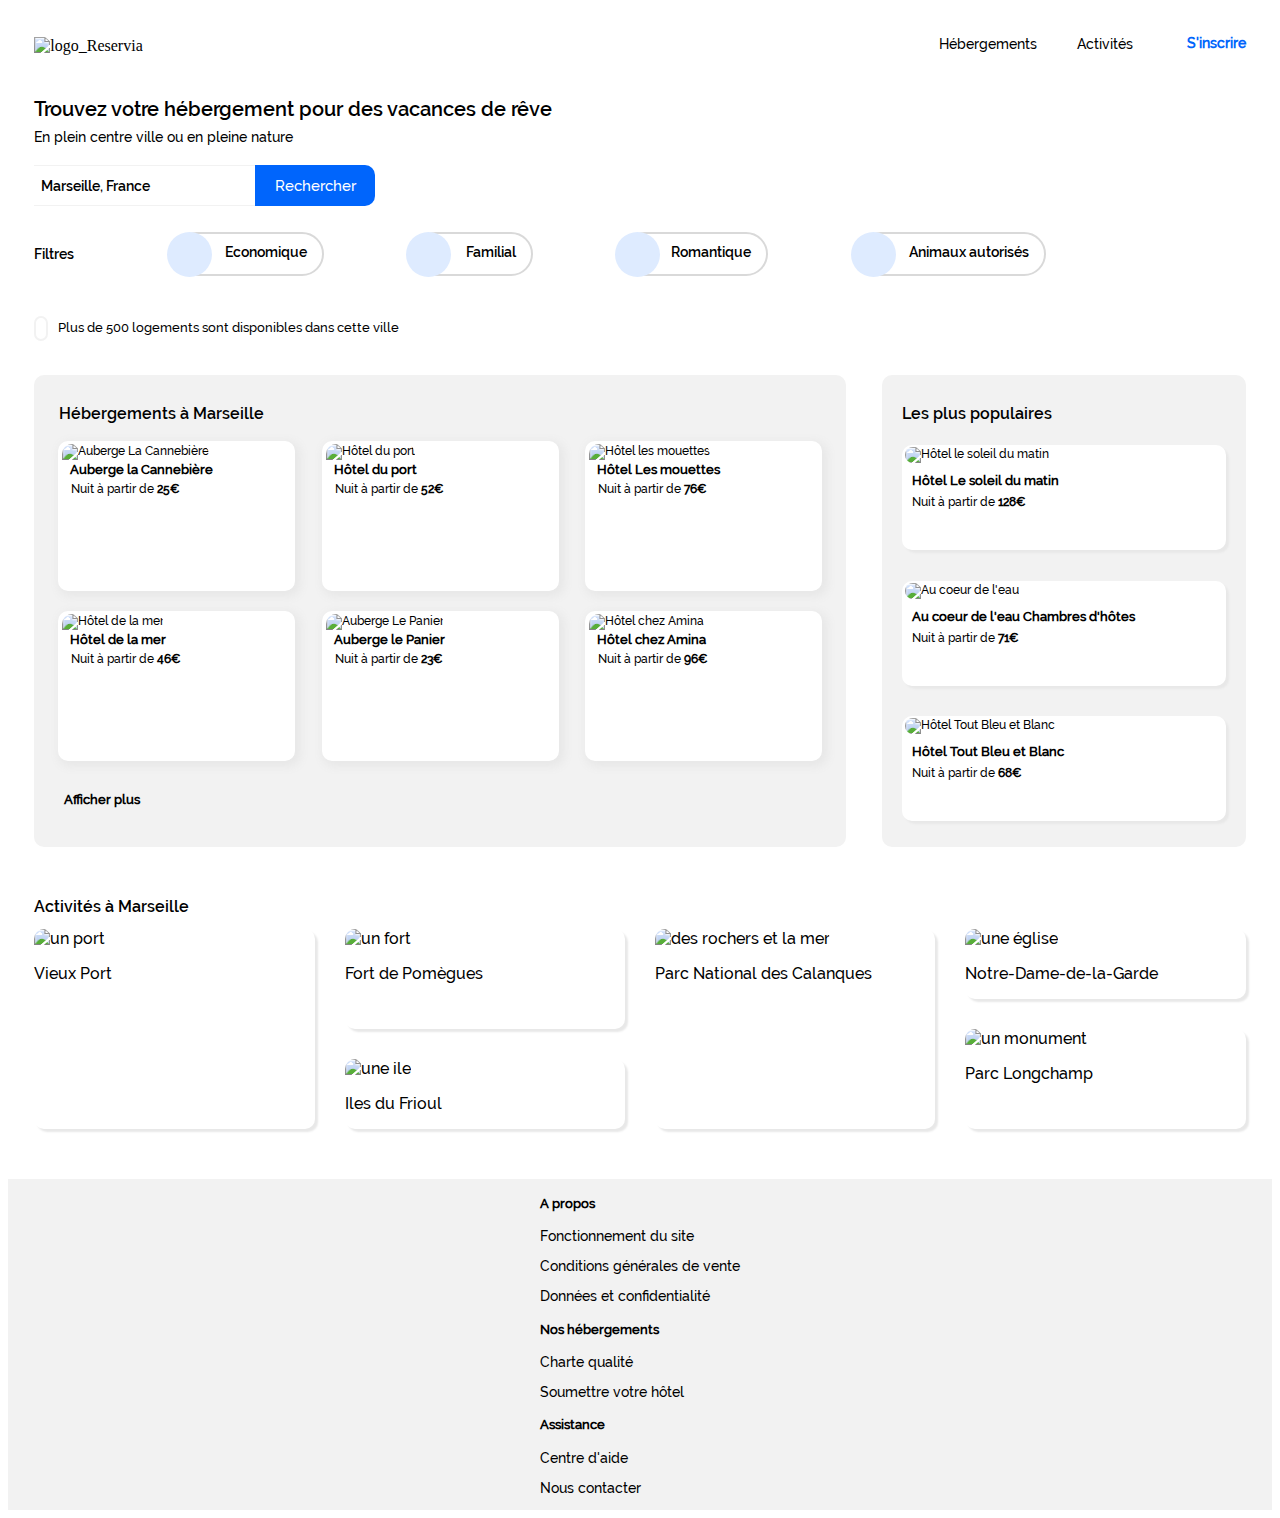
==== commit 52cdff59: "Final p2" ====
--- a/index.html
+++ b/index.html
@@ -9,18 +9,24 @@
     </head>
 
     <body>
-    <div id="bloc_page">
+        <div id="bloc_page" class="flexbox">
         <header>
-          <div id="bloc_logo_navigation">
-            <div id="logo"><img src="images/logo/Reservia.svg" alt="logo_Reservia"/></div>
-            <nav class="raleway_medium raleway14">
-                <ul>
-                    <li><a href="#bloc_Marseille">Hébergements</a></li>
-                    <li><a href="#bloc_activités">Activités</a></li>
-                </ul>
-            </nav>
-            <span  id="suscribed" class="raleway_medium raleway14"><a href="#">S'inscrire</a></span>
-          </div> <!-- Fin de div bloc_logo_navigation -->
+            <div id="bloc_logo_navigation">
+                <div id="logo"><img src="images/logo/Reservia.svg" alt="logo_Reservia"/></div>
+                    <nav class="raleway_medium raleway14">
+                        <ul class="flexbox">
+                            <li>
+                                <a class="nav_link" href="#section_hébergements">Hébergements</a>
+                            </li>
+                            <li>
+                                <a class="nav_link nav_activity" href="#section_activités">Activités</a>
+                            </li>
+                        </ul>
+                    </nav>
+                    <span  id="suscribed" class="colorblue raleway_medium raleway14">
+                        <a href="#">S'inscrire</a>
+                    </span>
+            </div> <!-- Fin de div bloc_logo_navigation -->
         </header>
 
         <main>
@@ -29,152 +35,255 @@
                 <p class="marges_nature raleway_medium raleway14">En plein centre ville ou en pleine nature</p>
 
                 <form method="post" action="#">
-                    <div id="barre_recherche">
-                        <span><i class="fas fa-map-marker-alt"></i></span>
-                        <span><input class="raleway_semibold" type="search" name="Rechercher" placeholder="Marseille, France"/></span>
-                        <span><button class="button_text" type="button">Rechercher</button><button class="button_icon" type="button"><i class="fas fa-search button_icon_style"></i></button></span>
+                    <div id="barre_recherche" class="flexbox">
+                        <span>
+                            <i class="fas fa-map-marker-alt backgroundgray"></i>
+                        </span>
+                        <span>
+                            <input class="raleway_semibold" type="search" name="Rechercher" placeholder="Marseille, France"/>
+                        </span>
+                        <span>
+                            <button class="button_text backgroundblue colorwhite" type="button">Rechercher</button>
+                            <button class="button_icon" type="button">
+                                <i class="fas fa-search button_icon_style backgroundblue colorwhite borderradius10"></i>
+                            </button>
+                        </span>
                     </div>
-                    <div id="Filtres">
-                        <div id="filter" class="raleway_semibold"><p>Filtres</p></div> 
-                        <div id="dollar" class="border_filter"><span><i class="fas fa-money-bill-wave"></i></span><span class="label_filter raleway_semibold"><a href="#" class="links">Economique</a></span></div>
-                        <div id="famille" class="border_filter"><span><i class="fas fa-child"></i></span><span class="label_filter raleway_semibold"><a href="#" class="links">Familial</a></span></div>
-                        <div id="romantique" class="border_filter"><span><i class="fas fa-heart"></i></span><span class="label_filter raleway_semibold"><a href="#" class="links">Romantique</a></span></div>
-                        <div id="animaux" class="border_filter"><span><i class="fas fa-dog"></i></span><span class="label_filter raleway_semibold"><a href="#" class="links">Animaux autorisés</a></span></div>
+                    <div id="Filtres" class="flexbox">
+                        <div id="filter" class="raleway_semibold">
+                            <p>Filtres</p>
+                        </div> 
+                        <div id="dollar" class="border_filter flexbox">
+                            <span>
+                                <i class="fas fa-money-bill-wave colorblue"></i>
+                            </span>
+                            <span class="label_filter raleway_semibold">
+                                <a href="#" class="links">Economique</a>
+                            </span>
+                        </div>
+                        <div id="famille" class="border_filter flexbox">
+                            <span>
+                                <i class="fas fa-child colorblue"></i>
+                            </span>
+                            <span class="label_filter raleway_semibold">
+                                <a href="#" class="links">Familial</a>
+                            </span>
+                        </div>
+                        <div id="romantique" class="border_filter flexbox">
+                            <span>
+                                <i class="fas fa-heart colorblue"></i>
+                            </span>
+                            <span class="label_filter raleway_semibold">
+                                <a href="#" class="links">Romantique</a>
+                            </span>
+                        </div>
+                        <div id="animaux" class="border_filter flexbox">
+                            <span>
+                                <i class="fas fa-dog colorblue"></i>
+                            </span>
+                            <span class="label_filter raleway_semibold">
+                                <a href="#" class="links">Animaux autorisés</a>
+                            </span>
+                        </div>
                     </div>
-                    <div id="information">
-                        <span class="info_icon"><i class="fas fa-info"></i></span>
+                    <div id="information" class="flexbox">
+                        <span class="info_icon">
+                            <i class="fas fa-info colorblue"></i>
+                        </span>
                         <p class="marges_500logements raleway_medium raleway13">Plus de 500 logements sont disponibles dans cette ville</p>
                     </div>
                 </form>
             </section>
 
-            <section id="section_hébergements">
-                        <div id="bloc_Marseille">
-                            <h2 class="housing_title H2_size">Hébergements à Marseille</h2>
-                        <div id="bloc_imageMarseille">
-                            <article class="miniatures_Marseille raleway_medium raleway12"><a href="images/hebergements/3_medium/La_Cannebière.jpg" class="links"><img src="images/hebergements/4_small/La_Cannebière.jpg" alt="Auberge La Cannebière"/>
-                                    <h3 class="raleway13"> Auberge la Cannebière</h3>
-                                    <p class="marges_Marseille">Nuit à partir de <strong>25€</strong></p>
-                                    <p class="marges_Marseille"><i class="fas fa-star blue_star"></i><i class="fas fa-star blue_star"></i><i class="fas fa-star blue_star"></i><i class="fas fa-star blue_star"></i><i class="fas fa-star gray_star"></i></p></a>
-                            </article>
-                            <article class="miniatures_Marseille raleway_medium raleway12"><a href="images/hebergements/3_medium/Le_port.jpg" class="links"><img src="images/hebergements/4_small/Hôtel_du_port.jpg" alt="Hôtel du port"/>
-                                    <h3 class="raleway13"> Hôtel du port</h3>
-                                    <p class="marges_Marseille">Nuit à partir de <strong>52€</strong></p>
-                                    <p class="marges_Marseille"><i class="fas fa-star blue_star"></i><i class="fas fa-star blue_star"></i><i class="fas fa-star blue_star"></i><i class="fas fa-star blue_star"></i><i class="fas fa-star blue_star"></i></p></a>
-                            </article>
-                            <article class="miniatures_Marseille raleway_medium raleway12"><a href="images/hebergements/3_medium/Les_mouettes.jpg" class="links"><img src="images/hebergements/4_small/Les_mouettes.jpg" alt="Hôtel les mouettes"/>
-                                    <h3 class="raleway13"> Hôtel Les mouettes</h3>
-                                    <p class="marges_Marseille">Nuit à partir de <strong>76€</strong></p>
-                                    <p class="marges_Marseille"><i class="fas fa-star blue_star"></i><i class="fas fa-star blue_star"></i><i class="fas fa-star blue_star"></i><i class="fas fa-star blue_star"></i><i class="fas fa-star gray_star"></i></p></a>
-                            </article>
-                            <article class="miniatures_Marseille raleway_medium raleway12"><a href="images/hebergements/3_medium/La_mer.jpg" class="links"><img src="images/hebergements/4_small/Hôtel_de_la_mer.jpg" alt="Hôtel de la mer"/>
-                                    <h3 class="raleway13"> Hôtel de la mer</h3>
-                                    <p class="marges_Marseille">Nuit à partir de <strong>46€</strong></p>
-                                    <p class="marges_Marseille"><i class="fas fa-star blue_star"></i><i class="fas fa-star blue_star"></i><i class="fas fa-star blue_star"></i><i class="fas fa-star gray_star"></i><i class="fas fa-star gray_star"></i></p></a>
-                            </article>
-                            <article class="miniatures_Marseille raleway_medium raleway12"><a href="images/hebergements/3_medium/Le_Panier.jpg" class="links"><img src="images/hebergements/4_small/Le_Panier.jpg" alt="Auberge Le Panier"/>
-                                    <h3 class="raleway13"> Auberge le Panier</h3>
-                                    <p class="marges_Marseille">Nuit à partir de <strong>23€</strong></p>
-                                    <p class="marges_Marseille"><i class="fas fa-star blue_star"></i><i class="fas fa-star blue_star"></i><i class="fas fa-star blue_star"></i><i class="fas fa-star blue_star"></i><i class="fas fa-star gray_star"></i></p></a>
-                            </article>
-                            <article class="miniatures_Marseille raleway_medium raleway12"><a href="images/hebergements/3_medium/Amina.jpg" class="links"><img src="images/hebergements/4_small/Amina.jpg" alt="Hôtel chez Amina"/>
-                                    <h3 class="raleway13"> Hôtel chez Amina</h3>
-                                    <p class="marges_Marseille">Nuit à partir de <strong>96€</strong></p>
-                                    <p class="marges_Marseille"><i class="fas fa-star blue_star"></i><i class="fas fa-star blue_star"></i><i class="fas fa-star blue_star"></i><i class="fas fa-star blue_star"></i><i class="fas fa-star blue_star"></i></p></a>
-                            </article>
-                        </div>      <!-- Fin de div bloc_imageMarseille -->
+            <section id="section_hébergements" class="flexbox">
+                    <div id="bloc_Marseille" class="flexbox borderradius10 backgroundgray">
+                        <h2 class="housing_title H2_size">Hébergements à Marseille</h2>
+                    <div id="bloc_imageMarseille" class="flexbox">
+                        <article class="miniatures_Marseille raleway_medium raleway12 backgroundwhite borderradius10 miniatures">
+                            <a href="#" class="links">
+                                <img src="images/hebergements/4_small/La_Cannebière.jpg" alt="Auberge La Cannebière"/>
+                                <h3 class="raleway13"> Auberge la Cannebière</h3>
+                                <p class="marges_Marseille">Nuit à partir de <strong>25€</strong></p>
+                                <p class="marges_Marseille">
+                                    <i class="fas fa-star colorblue"></i><i class="fas fa-star colorblue"></i><i class="fas fa-star colorblue"></i><i class="fas fa-star colorblue"></i><i class="fas fa-star gray_star"></i>
+                                </p>
+                            </a>
+                        </article>
+                        <article class="miniatures_Marseille raleway_medium raleway12 backgroundwhite borderradius10 miniatures">
+                            <a href="#" class="links">
+                                <img src="images/hebergements/4_small/Hôtel_du_port.jpg" alt="Hôtel du port"/>
+                                <h3 class="raleway13"> Hôtel du port</h3>
+                                <p class="marges_Marseille">Nuit à partir de <strong>52€</strong></p>
+                                <p class="marges_Marseille">
+                                    <i class="fas fa-star colorblue"></i><i class="fas fa-star colorblue"></i><i class="fas fa-star colorblue"></i><i class="fas fa-star colorblue"></i><i class="fas fa-star colorblue"></i>
+                                </p>
+                            </a>
+                        </article>
+                        <article class="miniatures_Marseille raleway_medium raleway12 backgroundwhite borderradius10 miniatures">
+                            <a href="#" class="links">
+                                <img src="images/hebergements/4_small/Les_mouettes.jpg" alt="Hôtel les mouettes"/>
+                                <h3 class="raleway13"> Hôtel Les mouettes</h3>
+                                <p class="marges_Marseille">Nuit à partir de <strong>76€</strong></p>
+                                <p class="marges_Marseille">
+                                    <i class="fas fa-star colorblue"></i><i class="fas fa-star colorblue"></i><i class="fas fa-star colorblue"></i><i class="fas fa-star colorblue"></i><i class="fas fa-star gray_star"></i>
+                                </p>
+                            </a>
+                        </article>
+                        <article class="miniatures_Marseille raleway_medium raleway12 backgroundwhite borderradius10 miniatures">
+                            <a href="#" class="links">
+                                <img src="images/hebergements/4_small/Hôtel_de_la_mer.jpg" alt="Hôtel de la mer"/>
+                                <h3 class="raleway13"> Hôtel de la mer</h3>
+                                <p class="marges_Marseille">Nuit à partir de <strong>46€</strong></p>
+                                <p class="marges_Marseille">
+                                    <i class="fas fa-star colorblue"></i><i class="fas fa-star colorblue"></i><i class="fas fa-star colorblue"></i><i class="fas fa-star gray_star"></i><i class="fas fa-star gray_star"></i>
+                                </p>
+                            </a>
+                        </article>
+                        <article class="miniatures_Marseille raleway_medium raleway12 backgroundwhite borderradius10 miniatures">
+                            <a href="#" class="links">
+                                <img src="images/hebergements/4_small/Le_Panier.jpg" alt="Auberge Le Panier"/>
+                                <h3 class="raleway13"> Auberge le Panier</h3>
+                                <p class="marges_Marseille">Nuit à partir de <strong>23€</strong></p>
+                                <p class="marges_Marseille">
+                                    <i class="fas fa-star colorblue"></i><i class="fas fa-star colorblue"></i><i class="fas fa-star colorblue"></i><i class="fas fa-star colorblue"></i><i class="fas fa-star gray_star"></i>
+                                </p>
+                            </a>
+                        </article>
+                        <article class="miniatures_Marseille raleway_medium raleway12 backgroundwhite borderradius10 miniatures">
+                            <a href="#" class="links">
+                                <img src="images/hebergements/4_small/Amina.jpg" alt="Hôtel chez Amina"/>
+                                <h3 class="raleway13"> Hôtel chez Amina</h3>
+                                <p class="marges_Marseille">Nuit à partir de <strong>96€</strong></p>
+                                <p class="marges_Marseille">
+                                    <i class="fas fa-star colorblue"></i><i class="fas fa-star colorblue"></i><i class="fas fa-star colorblue"></i><i class="fas fa-star colorblue"></i><i class="fas fa-star colorblue"></i>
+                                </p>
+                            </a>
+                        </article>
+                    </div>      <!-- Fin de div bloc_imageMarseille -->
                             <p class="marges_plus raleway_medium raleway13">Afficher plus</p>
-                        </div>       <!-- Fin de div bloc_Marseille -->
+                    </div>       <!-- Fin de div bloc_Marseille -->
             
-                    <aside id="aside_populaires">           
-                        <h2 class="popular_title H2_size">Les plus populaires <i class="fas fa-chart-line"></i></h2>
-                        <div id="bloc_imagePopulaires">                    
-                            <article class="miniatures_populaires raleway_medium raleway12">
-                                <span><a href="images/hebergements/3_medium/Le_soleil_du_matin.jpg" class="links"><img src="images/hebergements/4_small/Le_soleil_du_matin.jpg" alt="Hôtel le soleil du matin"/></span>
-                                <div class="texte_populaires"><h3 class="raleway13"> Hôtel Le soleil du matin</h3>
+            <aside id="aside_populaires" class="flexbox borderradius10 backgroundgray">           
+                    <h2 class="popular_title H2_size flexbox">Les plus populaires <i class="fas fa-chart-line"></i></h2>
+                <div id="bloc_imagePopulaires" class="flexbox">                    
+                    <article class="miniatures_populaires raleway_medium raleway12 backgroundwhite borderradius10">
+                        <a href="#" class="links">
+                            <div class="flexbox">
+                            <div>
+                                <img src="images/hebergements/4_small/Le_soleil_du_matin.jpg" alt="Hôtel le soleil du matin"/>
+                            </div>
+                            <div class="texte_populaires flexbox aside_box">
+                                <h3 class="raleway13"> Hôtel Le soleil du matin</h3>
                                 <p class="marges_Populaires">Nuit à partir de <strong>128€</strong></p>
-                                <p class="marges_Populaires stars"><i class="fas fa-star blue_star"></i><i class="fas fa-star blue_star"></i><i class="fas fa-star blue_star"></i><i class="fas fa-star blue_star"></i><i class="fas fa-star blue_star"></i></p>
-                                </div></a>    
-                            </article>
-                            <article class="miniatures_populaires raleway_medium raleway12">
-                                <span><a href="images/hebergements/3_medium/Au_coeur_de_L'eau.jpg" class="links"><img src="images/hebergements/4_small/Au_coeur_de_l'eau.jpg" alt="Au coeur de l'eau"/></span>
-                                <div class="texte_populaires"><h3 class="raleway13"> Au coeur de l'eau Chambres d'hôtes</h3>
+                                <p class="marges_Populaires stars">
+                                    <i class="fas fa-star colorblue"></i><i class="fas fa-star colorblue"></i><i class="fas fa-star colorblue"></i><i class="fas fa-star colorblue"></i><i class="fas fa-star colorblue"></i>
+                                </p>
+                            </div>
+                            </div>
+                        </a>    
+                    </article>
+                    <article class="miniatures_populaires raleway_medium raleway12 backgroundwhite borderradius10">
+                        <a href="#" class="links">
+                            <div class="flexbox">
+                            <div>
+                                <img src="images/hebergements/4_small/Au_coeur_de_l'eau.jpg" alt="Au coeur de l'eau"/>
+                            </div>
+                            <div class="texte_populaires flexbox aside_box">
+                                <h3 class="raleway13"> Au coeur de l'eau Chambres d'hôtes</h3>
                                 <p class="marges_Populaires">Nuit à partir de <strong>71€</strong></p>
-                                <p class="marges_Populaires stars"><i class="fas fa-star blue_star"></i><i class="fas fa-star blue_star"></i><i class="fas fa-star blue_star"></i><i class="fas fa-star blue_star"></i><i class="fas fa-star gray_star"></i></p>
-                                </div></a>
-                            </article>
-                            <article class="miniatures_populaires raleway_medium raleway12">
-                                <span><a href="images/hebergements/3_medium/Tout_bleu_et_Blanc.jpg" class="links"><img src="images/hebergements/4_small/Tout_bleu_et_Blanc.jpg" alt="Hôtel Tout Bleu et Blanc"/></span>
-                                <div class="texte_populaires"><h3 class="raleway13"> Hôtel Tout Bleu et Blanc</h3>
+                                <p class="marges_Populaires stars"><i class="fas fa-star colorblue"></i><i class="fas fa-star colorblue"></i><i class="fas fa-star colorblue"></i><i class="fas fa-star colorblue"></i><i class="fas fa-star gray_star"></i></p>
+                            </div>
+                            </div>
+                        </a>
+                    </article>
+                    <article class="miniatures_populaires raleway_medium raleway12 backgroundwhite flexbox borderradius10">
+                        <a href="#" class="links">
+                            <div class="flexbox aside_box">
+                            <div>
+                                <img src="images/hebergements/4_small/Tout_bleu_et_Blanc.jpg" alt="Hôtel Tout Bleu et Blanc"/>
+                            </div>
+                            <div class="texte_populaires flexbox">
+                                <h3 class="raleway13"> Hôtel Tout Bleu et Blanc</h3>
                                 <p class="marges_Populaires">Nuit à partir de <strong>68€</strong></p>
-                                <p class="marges_Populaires stars"><i class="fas fa-star blue_star"></i><i class="fas fa-star blue_star"></i><i class="fas fa-star blue_star"></i><i class="fas fa-star blue_star"></i><i class="fas fa-star gray_star"></i></p>
-                                </div></a>
-                            </article>
-                        </div>    <!-- Fin de div bloc_imagePopulaires -->
-                    </aside>                   
+                                <p class="marges_Populaires stars">
+                                    <i class="fas fa-star colorblue"></i><i class="fas fa-star colorblue"></i><i class="fas fa-star colorblue"></i><i class="fas fa-star colorblue"></i><i class="fas fa-star gray_star"></i>
+                                </p>
+                            </div>
+                            </div>
+                        </a>
+                    </article>
+                </div>    <!-- Fin de div bloc_imagePopulaires -->
+            </aside>                   
             </section>      <!-- Fin de div bloc_hébergements -->
 
             <section id="section_activités">   
                     <h2 class="activity_title H2_size">Activités à Marseille</h2>
                 <div id="bloc_imagesactivités">
-                        <figure id="port" class="miniatures_activités raleway_medium">
-                            <a href="images/activites/3_medium/Vieux_port.jpg" class="links">
-                                <img class="miniatures_activités_img" src="images/activites/4_small/vieux_port.jpg" alt=""/>
-                                <figcaption>Vieux Port</figcaption>
-                            </a>
-                        </figure>
-                        <figure id="pomègues" class="miniatures_activités raleway_medium">
-                            <a href="images/activites/3_medium/Fort_de_pomègues.jpg" class="links">
-                                <img class="miniatures_activités_img" src="images/activites/4_small/fort_de_pomègues.jpg" alt=""/>
-                                <figcaption>Fort de Pomègues</figcaption>
-                            </a>
-                        </figure>
-                        <figure id="frioul" class="miniatures_activités raleway_medium">
-                            <a href="images/activites/3_medium/Iles_du_Frioul.jpg" class="links">
-                                <img class="miniatures_activités_img" src="images/activites/4_small/ile_du_frioul.jpg" alt=""/>
-                                <figcaption>Iles du Frioul</figcaption>
-                            </a>
-                        </figure>
-                        <figure id="calanques" class="miniatures_activités raleway_medium">
-                            <a href="images/activites/3_medium/parc_national_des_calanques.jpg" class="links">
-                                <img class="miniatures_activités_img" src="images/activites/4_small/parc_des_calanques.jpg" alt=""/>
-                                <figcaption>Parc National des Calanques</figcaption>
-                            </a>
-                        </figure>
-                        <figure id="garde" class="miniatures_activités raleway_medium">
-                            <a href="images/activites/3_medium/notre_dame_de_la_garde.jpg" class="links">
-                                <img class="miniatures_activités_img" src="images/activites/4_small/notre_dame_de_la_garde.jpg" alt=""/>
-                                <figcaption>Notre-Dame-de-la-Garde</figcaption>
-                            </a>
-                        </figure>
-                        <figure id="longchamp" class="miniatures_activités raleway_medium">
-                            <a href="images/activites/3_medium/parc_longchamp.jpg" class="links">
-                                <img class="miniatures_activités_img" src="images/activites/4_small/parc_longchamp.jpg" alt=""/>
-                                <figcaption>Parc Longchamp</figcaption>
-                            </a>
-                        </figure>
+                    <figure id="port" class="raleway_medium backgroundwhite borderradius10 miniatures_activités miniatures">
+                        <a href="#" class="link_activity">
+                            <img class="miniatures_activités_img" srcset="images/activites/4_small/vieux_port.jpg 63w, images/activites/2_large/Vieux_port.jpg 680w" sizes="(max-width: 63px) 217px, (max-width: 680px) 270px" src="images/activites/4_small/vieux_port.jpg" alt="un port"/>
+                            <p class="legendes">Vieux Port</p>
+                        </a>
+                    </figure>
+
+                    <figure id="pomègues" class="raleway_medium backgroundwhite borderradius10 miniatures_activités miniatures">  
+                        <a href="#" class="links">     
+                            <img class="miniatures_activités_img" srcset="images/activites/4_small/fort_de_pomègues.jpg 29w, images/activites/2_large/pomègues.jpg 302w" sizes="(max-width: 29px) 217px, (max-width: 302px) 150px" src="images/activites/4_small/fort_de_pomègues.jpg" alt="un fort"/>
+                            <p class="legendes">Fort de Pomègues</p>
+                        </a>
+                    </figure>
+
+                    <figure id="frioul" class="raleway_medium backgroundwhite borderradius10 miniatures_activités miniatures">
+                        <a href="#" class="links">
+                            <img class="miniatures_activités_img" srcset="images/activites/4_small/ile_du_frioul.jpg 32w, images/activites/2_large/frioul.jpg 379w" sizes="(max-width: 32px) 217px, (max-width: 379px) 85px" src="images/activites/4_small/ile_du_frioul.jpg" alt="une ile"/>
+                            <p class="legendes">Iles du Frioul</p>
+                        </a>
+                    </figure>
+
+                    <figure id="calanques" class="raleway_medium backgroundwhite borderradius10 miniatures_activités miniatures">
+                        <a href="#"  class="links">
+                            <img class="miniatures_activités_img" srcset="images/activites/4_small/parc_des_calanques.jpg 42w, images/activites/2_large/calanques.jpg 508w" sizes="(max-width: 42px) 217px, (max-width: 508px) 270px" src="images/activites/4_small/parc_des_calanques.jpg" alt="des rochers et la mer"/>
+                            <p class="legendes">Parc National des Calanques</p>
+                        </a>
+                    </figure>
+
+                    <figure id="garde" class="raleway_medium backgroundwhite borderradius10 miniatures_activités miniatures">
+                        <a href="#" class="links">
+                            <img class="miniatures_activités_img" srcset="images/activites/4_small/notre_dame_de_la_garde.jpg 53w, images/activites/2_large/garde.jpg 738w" sizes="(max-width: 53px) 217px, (max-width: 738px) 100px" src="images/activites/4_small/notre_dame_de_la_garde.jpg" alt="une église"/>
+                            <p class="legendes">Notre-Dame-de-la-Garde</p>
+                        </a>
+                    </figure>
+
+                    <figure id="longchamp" class="raleway_medium backgroundwhite borderradius10 miniatures_activités miniatures">
+                        <a href="#" class="links">
+                            <img class="miniatures_activités_img" srcset="images/activites/4_small/parc_longchamp.jpg 29w, images/activites/2_large/longchamp.jpg 485w" sizes="(max-width: 29px) 217px, (max-width: 485px) 107px" src="images/activites/4_small/parc_longchamp.jpg" alt="un monument"/>
+                            <p class="legendes">Parc Longchamp</p>
+                        </a>
+                    </figure>
                 </div>      <!-- Fin de div bloc_imagesactivités -->
             </section>  <!-- Fin de div bloc_activités -->
         </main>
-    </div>      <!-- Fin de div bloc_page -->
-
-        <footer class="raleway_medium raleway14">
-            <div id="Apropos">
+        </div>      <!-- Fin de div bloc_page -->
+
+        <footer class="raleway_medium raleway14 backgroundgray">
+            <div id="footer_margin" class="flexbox">
+            <div id="Apropos" class="footer_credits">
                 <h4 class="raleway13">A propos</h4>
                   <p>Fonctionnement du site</p>
                   <p>Conditions générales de vente</p>
                   <p>Données et confidentialité</p>
             </div>
-            <div id="Hébergements">
+            <div id="Hébergements" class="footer_credits">
                 <h4 class="raleway13">Nos hébergements</h4>
                     <p>Charte qualité</p>
                     <p>Soumettre votre hôtel</p>
             </div>
-            <div id="Assistance">
+            <div id="Assistance" class="footer_credits">
                 <h4 class="raleway13">Assistance</h4>
                     <p>Centre d'aide</p>
                     <p>Nous contacter</p>
             </div>
+            </div>
         </footer>
     </body>
 </html>--- a/reservia_CSS/reservia_style.css
+++ b/reservia_CSS/reservia_style.css
@@ -318,6 +318,10 @@
     border-top-left-radius: 10px;
     border-top-right-radius: 10px;
     width: 100%;
+  }
+.miniatures_activités_img
+  {
+    object-fit: cover;
   }
 figure
   {
@@ -648,6 +652,30 @@
         border-top-right-radius: 20px;
         box-shadow: 3px 3px 8px 3px rgb(232, 232, 232);
       }
+      #port img
+    {
+      object-position: 75% 5%;
+    }
+    #pomègues img
+    {
+      object-position: 70% 40%;
+    }
+    #frioul img
+    {
+      object-position: 80% 0%;
+    }
+    #calanques img
+    {
+      object-position: 90% 0%;
+    }
+    #garde img
+    {
+      object-position:80% 30%;
+    }
+    #longchamp img
+    {
+      object-position: 80% 12%;
+    }
     figcaption
       {
         margin: 13px 0 0 10px;
@@ -825,6 +853,10 @@
     {
       width: 85%;
     }
+  nav
+    {
+      padding-left: 210px;
+    }
   #bloc_Marseille
     {
       width:70%;
@@ -832,7 +864,8 @@
     }
   .miniatures_Marseille
     {
-      height: 170px;
+      height: 48%;
+      width: 30%
     }
   #bloc_Marseille H3
     {
@@ -871,10 +904,6 @@
 }
 @media only screen and (min-width:768px)
 {
-.miniatures_activités_img
-{
-  object-fit: cover;
-}
 #port
     {
       grid-area: port;
@@ -885,7 +914,7 @@
   #port img
     {
       height: 270px;
-      object-position: 40% 80%;
+      object-position: 58% 0%;
     }
   #pomègues
     {
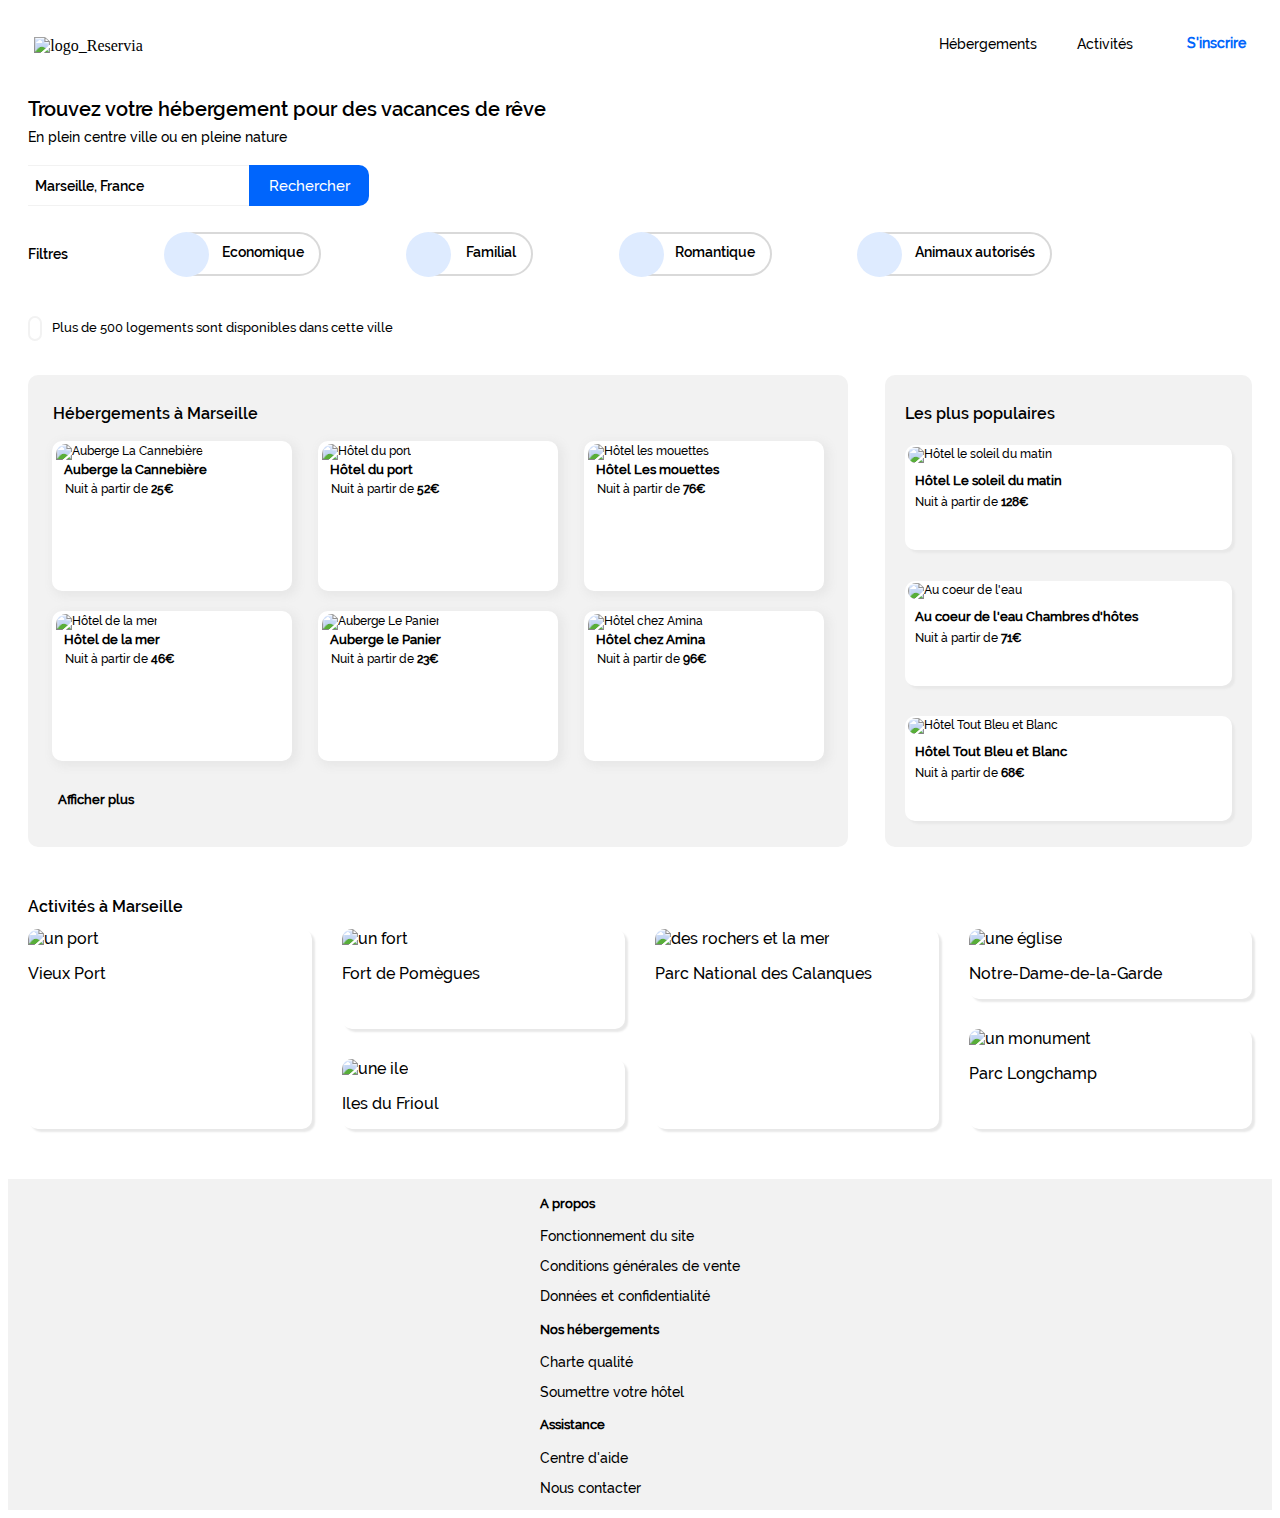
==== commit 82be5a20: "Update index.html" ====
--- a/index.html
+++ b/index.html
@@ -10,280 +10,281 @@
 
     <body>
         <div id="bloc_page" class="flexbox">
-        <header>
-            <div id="bloc_logo_navigation">
-                <div id="logo"><img src="images/logo/Reservia.svg" alt="logo_Reservia"/></div>
-                    <nav class="raleway_medium raleway14">
-                        <ul class="flexbox">
-                            <li>
-                                <a class="nav_link" href="#section_hébergements">Hébergements</a>
-                            </li>
-                            <li>
-                                <a class="nav_link nav_activity" href="#section_activités">Activités</a>
-                            </li>
-                        </ul>
-                    </nav>
-                    <span  id="suscribed" class="colorblue raleway_medium raleway14">
-                        <a href="#">S'inscrire</a>
-                    </span>
-            </div> <!-- Fin de div bloc_logo_navigation -->
-        </header>
-
-        <main>
-            <section id="section_filtre">
-                <h1>Trouvez votre hébergement pour des vacances de rêve</h1>
-                <p class="marges_nature raleway_medium raleway14">En plein centre ville ou en pleine nature</p>
-
-                <form method="post" action="#">
-                    <div id="barre_recherche" class="flexbox">
-                        <span>
-                            <i class="fas fa-map-marker-alt backgroundgray"></i>
-                        </span>
-                        <span>
-                            <input class="raleway_semibold" type="search" name="Rechercher" placeholder="Marseille, France"/>
-                        </span>
-                        <span>
-                            <button class="button_text backgroundblue colorwhite" type="button">Rechercher</button>
-                            <button class="button_icon" type="button">
-                                <i class="fas fa-search button_icon_style backgroundblue colorwhite borderradius10"></i>
-                            </button>
+            <header>
+                <div id="bloc_logo_navigation">
+                    <div id="logo"><img src="images/logo/Reservia.svg" alt="logo_Reservia"/></div>
+                        <nav class="raleway_medium raleway14">
+                            <ul class="flexbox">
+                                <li>
+                                    <a class="nav_link" href="#section_hébergements">Hébergements</a>
+                                </li>
+                                <li>
+                                    <a class="nav_link nav_activity" href="#section_activités">Activités</a>
+                                </li>
+                            </ul>
+                        </nav>
+                        <span  id="suscribed" class="colorblue raleway_medium raleway14">
+                            <a href="#" class="suscribed">S'inscrire</a>
                         </span>
                     </div>
-                    <div id="Filtres" class="flexbox">
-                        <div id="filter" class="raleway_semibold">
-                            <p>Filtres</p>
-                        </div> 
-                        <div id="dollar" class="border_filter flexbox">
+                </div> <!-- Fin de div bloc_logo_navigation -->
+            </header>
+
+            <main>
+                <section id="section_filtre">
+                    <h1>Trouvez votre hébergement pour des vacances de rêve</h1>
+                    <p class="marges_nature raleway_medium raleway14">En plein centre ville ou en pleine nature</p>
+
+                    <form method="post" action="#">
+                        <div id="barre_recherche" class="flexbox">
                             <span>
-                                <i class="fas fa-money-bill-wave colorblue"></i>
-                            </span>
-                            <span class="label_filter raleway_semibold">
-                                <a href="#" class="links">Economique</a>
+                                <i class="fas fa-map-marker-alt backgroundgray"></i>
+                            </span>
+                            <span>
+                                <input class="raleway_semibold" type="search" name="Rechercher" placeholder="Marseille, France"/>
+                            </span>
+                            <span>
+                                <button class="button_text backgroundblue colorwhite" type="submit">Rechercher</button>
+                                <button class="button_icon" type="submit">
+                                    <i class="fas fa-search button_icon_style backgroundblue colorwhite borderradius10"></i>
+                                </button>
                             </span>
                         </div>
-                        <div id="famille" class="border_filter flexbox">
-                            <span>
-                                <i class="fas fa-child colorblue"></i>
-                            </span>
-                            <span class="label_filter raleway_semibold">
-                                <a href="#" class="links">Familial</a>
-                            </span>
+                        <div id="Filtres" class="flexbox">
+                            <div id="filter" class="raleway_semibold">
+                                <p>Filtres</p>
+                            </div> 
+                            <div id="dollar" class="border_filter flexbox">
+                                <span>
+                                    <i class="fas fa-money-bill-wave colorblue"></i>
+                                </span>
+                                <span class="label_filter raleway_semibold">
+                                    <a href="#" class="links">Economique</a>
+                                </span>
+                            </div>
+                            <div id="famille" class="border_filter flexbox">
+                                <span>
+                                    <i class="fas fa-child colorblue"></i>
+                                </span>
+                                <span class="label_filter raleway_semibold">
+                                    <a href="#" class="links">Familial</a>
+                                </span>
+                            </div>
+                            <div id="romantique" class="border_filter flexbox">
+                                <span>
+                                    <i class="fas fa-heart colorblue"></i>
+                                </span>
+                                <span class="label_filter raleway_semibold">
+                                    <a href="#" class="links">Romantique</a>
+                                </span>
+                            </div>
+                            <div id="animaux" class="border_filter flexbox">
+                                <span>
+                                    <i class="fas fa-dog colorblue"></i>
+                                </span>
+                                <span class="label_filter raleway_semibold">
+                                    <a href="#" class="links">Animaux autorisés</a>
+                                </span>
+                            </div>
                         </div>
-                        <div id="romantique" class="border_filter flexbox">
-                            <span>
-                                <i class="fas fa-heart colorblue"></i>
-                            </span>
-                            <span class="label_filter raleway_semibold">
-                                <a href="#" class="links">Romantique</a>
-                            </span>
+                        <div id="information" class="flexbox">
+                            <span class="info_icon">
+                                <i class="fas fa-info colorblue"></i>
+                            </span>
+                            <p class="marges_500logements raleway_medium raleway13">Plus de 500 logements sont disponibles dans cette ville</p>
                         </div>
-                        <div id="animaux" class="border_filter flexbox">
-                            <span>
-                                <i class="fas fa-dog colorblue"></i>
-                            </span>
-                            <span class="label_filter raleway_semibold">
-                                <a href="#" class="links">Animaux autorisés</a>
-                            </span>
-                        </div>
-                    </div>
-                    <div id="information" class="flexbox">
-                        <span class="info_icon">
-                            <i class="fas fa-info colorblue"></i>
-                        </span>
-                        <p class="marges_500logements raleway_medium raleway13">Plus de 500 logements sont disponibles dans cette ville</p>
-                    </div>
-                </form>
-            </section>
-
-            <section id="section_hébergements" class="flexbox">
-                    <div id="bloc_Marseille" class="flexbox borderradius10 backgroundgray">
-                        <h2 class="housing_title H2_size">Hébergements à Marseille</h2>
-                    <div id="bloc_imageMarseille" class="flexbox">
-                        <article class="miniatures_Marseille raleway_medium raleway12 backgroundwhite borderradius10 miniatures">
+                    </form>
+                </section>
+
+                <section id="section_hébergements" class="flexbox">
+                        <div id="bloc_Marseille" class="flexbox borderradius10 backgroundgray">
+                            <h2 class="housing_title H2_size">Hébergements à Marseille</h2>
+                        <div id="bloc_imageMarseille" class="flexbox">
+                            <article class="miniatures_Marseille raleway_medium raleway12 backgroundwhite borderradius10 miniatures card">
+                                <a href="#" class="links">
+                                    <img src="images/hebergements/4_small/La_Cannebière.jpg" alt="Auberge La Cannebière"/>
+                                    <h3 class="raleway13"> Auberge la Cannebière</h3>
+                                    <p class="marges_Marseille">Nuit à partir de <strong>25€</strong></p>
+                                    <p class="marges_Marseille">
+                                        <i class="fas fa-star colorblue"></i><i class="fas fa-star colorblue"></i><i class="fas fa-star colorblue"></i><i class="fas fa-star colorblue"></i><i class="fas fa-star gray_star"></i>
+                                    </p>
+                                </a>
+                            </article>
+                            <article class="miniatures_Marseille raleway_medium raleway12 backgroundwhite borderradius10 miniatures card">
+                                <a href="#" class="links">
+                                    <img src="images/hebergements/4_small/Hôtel_du_port.jpg" alt="Hôtel du port"/>
+                                    <h3 class="raleway13"> Hôtel du port</h3>
+                                    <p class="marges_Marseille">Nuit à partir de <strong>52€</strong></p>
+                                    <p class="marges_Marseille">
+                                        <i class="fas fa-star colorblue"></i><i class="fas fa-star colorblue"></i><i class="fas fa-star colorblue"></i><i class="fas fa-star colorblue"></i><i class="fas fa-star colorblue"></i>
+                                    </p>
+                                </a>
+                            </article>
+                            <article class="miniatures_Marseille raleway_medium raleway12 backgroundwhite borderradius10 miniatures card">
+                                <a href="#" class="links">
+                                    <img src="images/hebergements/4_small/Les_mouettes.jpg" alt="Hôtel les mouettes"/>
+                                    <h3 class="raleway13"> Hôtel Les mouettes</h3>
+                                    <p class="marges_Marseille">Nuit à partir de <strong>76€</strong></p>
+                                    <p class="marges_Marseille">
+                                        <i class="fas fa-star colorblue"></i><i class="fas fa-star colorblue"></i><i class="fas fa-star colorblue"></i><i class="fas fa-star colorblue"></i><i class="fas fa-star gray_star"></i>
+                                    </p>
+                                </a>
+                            </article>
+                            <article class="miniatures_Marseille raleway_medium raleway12 backgroundwhite borderradius10 miniatures card">
+                                <a href="#" class="links">
+                                    <img src="images/hebergements/4_small/Hôtel_de_la_mer.jpg" alt="Hôtel de la mer"/>
+                                    <h3 class="raleway13"> Hôtel de la mer</h3>
+                                    <p class="marges_Marseille">Nuit à partir de <strong>46€</strong></p>
+                                    <p class="marges_Marseille">
+                                        <i class="fas fa-star colorblue"></i><i class="fas fa-star colorblue"></i><i class="fas fa-star colorblue"></i><i class="fas fa-star gray_star"></i><i class="fas fa-star gray_star"></i>
+                                    </p>
+                                </a>
+                            </article>
+                            <article class="miniatures_Marseille raleway_medium raleway12 backgroundwhite borderradius10 miniatures card">
+                                <a href="#" class="links">
+                                    <img src="images/hebergements/4_small/Le_Panier.jpg" alt="Auberge Le Panier"/>
+                                    <h3 class="raleway13"> Auberge le Panier</h3>
+                                    <p class="marges_Marseille">Nuit à partir de <strong>23€</strong></p>
+                                    <p class="marges_Marseille">
+                                        <i class="fas fa-star colorblue"></i><i class="fas fa-star colorblue"></i><i class="fas fa-star colorblue"></i><i class="fas fa-star colorblue"></i><i class="fas fa-star gray_star"></i>
+                                    </p>
+                                </a>
+                            </article>
+                            <article class="miniatures_Marseille raleway_medium raleway12 backgroundwhite borderradius10 miniatures card">
+                                <a href="#" class="links">
+                                    <img src="images/hebergements/4_small/Amina.jpg" alt="Hôtel chez Amina"/>
+                                    <h3 class="raleway13"> Hôtel chez Amina</h3>
+                                    <p class="marges_Marseille">Nuit à partir de <strong>96€</strong></p>
+                                    <p class="marges_Marseille">
+                                        <i class="fas fa-star colorblue"></i><i class="fas fa-star colorblue"></i><i class="fas fa-star colorblue"></i><i class="fas fa-star colorblue"></i><i class="fas fa-star colorblue"></i>
+                                    </p>
+                                </a>
+                            </article>
+                        </div>      <!-- Fin de div bloc_imageMarseille -->
+                                <a href="#" class="marges_plus raleway_medium raleway13">Afficher plus</a>
+                        </div>       <!-- Fin de div bloc_Marseille -->
+
+                        <aside id="aside_populaires" class="flexbox borderradius10 backgroundgray">           
+                                <h2 class="popular_title H2_size flexbox">Les plus populaires <i class="fas fa-chart-line"></i></h2>
+                            <div id="bloc_imagePopulaires" class="flexbox">                    
+                                <article class="miniatures_populaires raleway_medium raleway12 backgroundwhite borderradius10 card">
+                                    <a href="#" class="links">
+                                        <div class="flexbox">
+                                        <div>
+                                            <img src="images/hebergements/4_small/Le_soleil_du_matin.jpg" alt="Hôtel le soleil du matin"/>
+                                        </div>
+                                        <div class="texte_populaires flexbox aside_box">
+                                            <h3 class="raleway13"> Hôtel Le soleil du matin</h3>
+                                            <p class="marges_Populaires">Nuit à partir de <strong>128€</strong></p>
+                                            <p class="marges_Populaires stars">
+                                                <i class="fas fa-star colorblue"></i><i class="fas fa-star colorblue"></i><i class="fas fa-star colorblue"></i><i class="fas fa-star colorblue"></i><i class="fas fa-star colorblue"></i>
+                                            </p>
+                                        </div>
+                                        </div>
+                                    </a>    
+                                </article>
+                                <article class="miniatures_populaires raleway_medium raleway12 backgroundwhite borderradius10 card">
+                                    <a href="#" class="links">
+                                        <div class="flexbox">
+                                        <div>
+                                            <img src="images/hebergements/4_small/Au_coeur_de_l'eau.jpg" alt="Au coeur de l'eau"/>
+                                        </div>
+                                        <div class="texte_populaires flexbox aside_box">
+                                            <h3 class="raleway13"> Au coeur de l'eau Chambres d'hôtes</h3>
+                                            <p class="marges_Populaires">Nuit à partir de <strong>71€</strong></p>
+                                            <p class="marges_Populaires stars"><i class="fas fa-star colorblue"></i><i class="fas fa-star colorblue"></i><i class="fas fa-star colorblue"></i><i class="fas fa-star colorblue"></i><i class="fas fa-star gray_star"></i></p>
+                                        </div>
+                                        </div>
+                                    </a>
+                                </article>
+                                <article class="miniatures_populaires raleway_medium raleway12 backgroundwhite flexbox borderradius10 card">
+                                    <a href="#" class="links">
+                                        <div class="flexbox aside_box">
+                                        <div>
+                                            <img src="images/hebergements/4_small/Tout_bleu_et_Blanc.jpg" alt="Hôtel Tout Bleu et Blanc"/>
+                                        </div>
+                                        <div class="texte_populaires flexbox">
+                                            <h3 class="raleway13"> Hôtel Tout Bleu et Blanc</h3>
+                                            <p class="marges_Populaires">Nuit à partir de <strong>68€</strong></p>
+                                            <p class="marges_Populaires stars">
+                                                <i class="fas fa-star colorblue"></i><i class="fas fa-star colorblue"></i><i class="fas fa-star colorblue"></i><i class="fas fa-star colorblue"></i><i class="fas fa-star gray_star"></i>
+                                            </p>
+                                        </div>
+                                        </div>
+                                    </a>
+                                </article>
+                            </div>    <!-- Fin de div bloc_imagePopulaires -->
+                        </aside>                   
+                </section>      <!-- Fin de div bloc_hébergements -->
+
+                <section id="section_activités">   
+                    <h2 class="activity_title H2_size">Activités à Marseille</h2>
+                    <div id="bloc_imagesactivités">
+                        <figure id="port" class="raleway_medium backgroundwhite borderradius10 miniatures_activités miniatures card">
+                            <a href="#" class="link_activity">
+                                <img class="miniatures_activités_img" srcset="images/activites/4_small/vieux_port.jpg 63w, images/activites/2_large/vieux_port.jpg 680w" sizes="(max-width: 63px) 217px, (max-width: 680px) 270px" src="images/activites/4_small/vieux_port.jpg" alt="un port"/>
+                                <p class="legendes">Vieux Port</p>
+                            </a>
+                        </figure>
+
+                        <figure id="pomègues" class="raleway_medium backgroundwhite borderradius10 miniatures_activités miniatures card">  
+                            <a href="#" class="links">     
+                                <img class="miniatures_activités_img" srcset="images/activites/4_small/fort_de_pomègues.jpg 29w, images/activites/2_large/pomègues.jpg 302w" sizes="(max-width: 29px) 217px, (max-width: 302px) 150px" src="images/activites/4_small/fort_de_pomègues.jpg" alt="un fort"/>
+                                <p class="legendes">Fort de Pomègues</p>
+                            </a>
+                        </figure>
+
+                        <figure id="frioul" class="raleway_medium backgroundwhite borderradius10 miniatures_activités miniatures card">
                             <a href="#" class="links">
-                                <img src="images/hebergements/4_small/La_Cannebière.jpg" alt="Auberge La Cannebière"/>
-                                <h3 class="raleway13"> Auberge la Cannebière</h3>
-                                <p class="marges_Marseille">Nuit à partir de <strong>25€</strong></p>
-                                <p class="marges_Marseille">
-                                    <i class="fas fa-star colorblue"></i><i class="fas fa-star colorblue"></i><i class="fas fa-star colorblue"></i><i class="fas fa-star colorblue"></i><i class="fas fa-star gray_star"></i>
-                                </p>
-                            </a>
-                        </article>
-                        <article class="miniatures_Marseille raleway_medium raleway12 backgroundwhite borderradius10 miniatures">
+                                <img class="miniatures_activités_img" srcset="images/activites/4_small/ile_du_frioul.jpg 32w, images/activites/2_large/frioul.jpg 379w" sizes="(max-width: 32px) 217px, (max-width: 379px) 85px" src="images/activites/4_small/ile_du_frioul.jpg" alt="une ile"/>
+                                <p class="legendes">Iles du Frioul</p>
+                            </a>
+                        </figure>
+
+                        <figure id="calanques" class="raleway_medium backgroundwhite borderradius10 miniatures_activités miniatures card">
+                            <a href="#"  class="links">
+                                <img class="miniatures_activités_img" srcset="images/activites/4_small/parc_des_calanques.jpg 42w, images/activites/2_large/calanques.jpg 508w" sizes="(max-width: 42px) 217px, (max-width: 508px) 270px" src="images/activites/4_small/parc_des_calanques.jpg" alt="des rochers et la mer"/>
+                                <p class="legendes">Parc National des Calanques</p>
+                            </a>
+                        </figure>
+
+                        <figure id="garde" class="raleway_medium backgroundwhite borderradius10 miniatures_activités miniatures card">
                             <a href="#" class="links">
-                                <img src="images/hebergements/4_small/Hôtel_du_port.jpg" alt="Hôtel du port"/>
-                                <h3 class="raleway13"> Hôtel du port</h3>
-                                <p class="marges_Marseille">Nuit à partir de <strong>52€</strong></p>
-                                <p class="marges_Marseille">
-                                    <i class="fas fa-star colorblue"></i><i class="fas fa-star colorblue"></i><i class="fas fa-star colorblue"></i><i class="fas fa-star colorblue"></i><i class="fas fa-star colorblue"></i>
-                                </p>
-                            </a>
-                        </article>
-                        <article class="miniatures_Marseille raleway_medium raleway12 backgroundwhite borderradius10 miniatures">
+                                <img class="miniatures_activités_img" srcset="images/activites/4_small/notre_dame_de_la_garde.jpg 53w, images/activites/2_large/garde.jpg 738w" sizes="(max-width: 53px) 217px, (max-width: 738px) 100px" src="images/activites/4_small/notre_dame_de_la_garde.jpg" alt="une église"/>
+                                <p class="legendes">Notre-Dame-de-la-Garde</p>
+                            </a>
+                        </figure>
+
+                        <figure id="longchamp" class="raleway_medium backgroundwhite borderradius10 miniatures_activités miniatures card">
                             <a href="#" class="links">
-                                <img src="images/hebergements/4_small/Les_mouettes.jpg" alt="Hôtel les mouettes"/>
-                                <h3 class="raleway13"> Hôtel Les mouettes</h3>
-                                <p class="marges_Marseille">Nuit à partir de <strong>76€</strong></p>
-                                <p class="marges_Marseille">
-                                    <i class="fas fa-star colorblue"></i><i class="fas fa-star colorblue"></i><i class="fas fa-star colorblue"></i><i class="fas fa-star colorblue"></i><i class="fas fa-star gray_star"></i>
-                                </p>
-                            </a>
-                        </article>
-                        <article class="miniatures_Marseille raleway_medium raleway12 backgroundwhite borderradius10 miniatures">
-                            <a href="#" class="links">
-                                <img src="images/hebergements/4_small/Hôtel_de_la_mer.jpg" alt="Hôtel de la mer"/>
-                                <h3 class="raleway13"> Hôtel de la mer</h3>
-                                <p class="marges_Marseille">Nuit à partir de <strong>46€</strong></p>
-                                <p class="marges_Marseille">
-                                    <i class="fas fa-star colorblue"></i><i class="fas fa-star colorblue"></i><i class="fas fa-star colorblue"></i><i class="fas fa-star gray_star"></i><i class="fas fa-star gray_star"></i>
-                                </p>
-                            </a>
-                        </article>
-                        <article class="miniatures_Marseille raleway_medium raleway12 backgroundwhite borderradius10 miniatures">
-                            <a href="#" class="links">
-                                <img src="images/hebergements/4_small/Le_Panier.jpg" alt="Auberge Le Panier"/>
-                                <h3 class="raleway13"> Auberge le Panier</h3>
-                                <p class="marges_Marseille">Nuit à partir de <strong>23€</strong></p>
-                                <p class="marges_Marseille">
-                                    <i class="fas fa-star colorblue"></i><i class="fas fa-star colorblue"></i><i class="fas fa-star colorblue"></i><i class="fas fa-star colorblue"></i><i class="fas fa-star gray_star"></i>
-                                </p>
-                            </a>
-                        </article>
-                        <article class="miniatures_Marseille raleway_medium raleway12 backgroundwhite borderradius10 miniatures">
-                            <a href="#" class="links">
-                                <img src="images/hebergements/4_small/Amina.jpg" alt="Hôtel chez Amina"/>
-                                <h3 class="raleway13"> Hôtel chez Amina</h3>
-                                <p class="marges_Marseille">Nuit à partir de <strong>96€</strong></p>
-                                <p class="marges_Marseille">
-                                    <i class="fas fa-star colorblue"></i><i class="fas fa-star colorblue"></i><i class="fas fa-star colorblue"></i><i class="fas fa-star colorblue"></i><i class="fas fa-star colorblue"></i>
-                                </p>
-                            </a>
-                        </article>
-                    </div>      <!-- Fin de div bloc_imageMarseille -->
-                            <p class="marges_plus raleway_medium raleway13">Afficher plus</p>
-                    </div>       <!-- Fin de div bloc_Marseille -->
-            
-            <aside id="aside_populaires" class="flexbox borderradius10 backgroundgray">           
-                    <h2 class="popular_title H2_size flexbox">Les plus populaires <i class="fas fa-chart-line"></i></h2>
-                <div id="bloc_imagePopulaires" class="flexbox">                    
-                    <article class="miniatures_populaires raleway_medium raleway12 backgroundwhite borderradius10">
-                        <a href="#" class="links">
-                            <div class="flexbox">
-                            <div>
-                                <img src="images/hebergements/4_small/Le_soleil_du_matin.jpg" alt="Hôtel le soleil du matin"/>
-                            </div>
-                            <div class="texte_populaires flexbox aside_box">
-                                <h3 class="raleway13"> Hôtel Le soleil du matin</h3>
-                                <p class="marges_Populaires">Nuit à partir de <strong>128€</strong></p>
-                                <p class="marges_Populaires stars">
-                                    <i class="fas fa-star colorblue"></i><i class="fas fa-star colorblue"></i><i class="fas fa-star colorblue"></i><i class="fas fa-star colorblue"></i><i class="fas fa-star colorblue"></i>
-                                </p>
-                            </div>
-                            </div>
-                        </a>    
-                    </article>
-                    <article class="miniatures_populaires raleway_medium raleway12 backgroundwhite borderradius10">
-                        <a href="#" class="links">
-                            <div class="flexbox">
-                            <div>
-                                <img src="images/hebergements/4_small/Au_coeur_de_l'eau.jpg" alt="Au coeur de l'eau"/>
-                            </div>
-                            <div class="texte_populaires flexbox aside_box">
-                                <h3 class="raleway13"> Au coeur de l'eau Chambres d'hôtes</h3>
-                                <p class="marges_Populaires">Nuit à partir de <strong>71€</strong></p>
-                                <p class="marges_Populaires stars"><i class="fas fa-star colorblue"></i><i class="fas fa-star colorblue"></i><i class="fas fa-star colorblue"></i><i class="fas fa-star colorblue"></i><i class="fas fa-star gray_star"></i></p>
-                            </div>
-                            </div>
-                        </a>
-                    </article>
-                    <article class="miniatures_populaires raleway_medium raleway12 backgroundwhite flexbox borderradius10">
-                        <a href="#" class="links">
-                            <div class="flexbox aside_box">
-                            <div>
-                                <img src="images/hebergements/4_small/Tout_bleu_et_Blanc.jpg" alt="Hôtel Tout Bleu et Blanc"/>
-                            </div>
-                            <div class="texte_populaires flexbox">
-                                <h3 class="raleway13"> Hôtel Tout Bleu et Blanc</h3>
-                                <p class="marges_Populaires">Nuit à partir de <strong>68€</strong></p>
-                                <p class="marges_Populaires stars">
-                                    <i class="fas fa-star colorblue"></i><i class="fas fa-star colorblue"></i><i class="fas fa-star colorblue"></i><i class="fas fa-star colorblue"></i><i class="fas fa-star gray_star"></i>
-                                </p>
-                            </div>
-                            </div>
-                        </a>
-                    </article>
-                </div>    <!-- Fin de div bloc_imagePopulaires -->
-            </aside>                   
-            </section>      <!-- Fin de div bloc_hébergements -->
-
-            <section id="section_activités">   
-                    <h2 class="activity_title H2_size">Activités à Marseille</h2>
-                <div id="bloc_imagesactivités">
-                    <figure id="port" class="raleway_medium backgroundwhite borderradius10 miniatures_activités miniatures">
-                        <a href="#" class="link_activity">
-                            <img class="miniatures_activités_img" srcset="images/activites/4_small/vieux_port.jpg 63w, images/activites/2_large/Vieux_port.jpg 680w" sizes="(max-width: 63px) 217px, (max-width: 680px) 270px" src="images/activites/4_small/vieux_port.jpg" alt="un port"/>
-                            <p class="legendes">Vieux Port</p>
-                        </a>
-                    </figure>
-
-                    <figure id="pomègues" class="raleway_medium backgroundwhite borderradius10 miniatures_activités miniatures">  
-                        <a href="#" class="links">     
-                            <img class="miniatures_activités_img" srcset="images/activites/4_small/fort_de_pomègues.jpg 29w, images/activites/2_large/pomègues.jpg 302w" sizes="(max-width: 29px) 217px, (max-width: 302px) 150px" src="images/activites/4_small/fort_de_pomègues.jpg" alt="un fort"/>
-                            <p class="legendes">Fort de Pomègues</p>
-                        </a>
-                    </figure>
-
-                    <figure id="frioul" class="raleway_medium backgroundwhite borderradius10 miniatures_activités miniatures">
-                        <a href="#" class="links">
-                            <img class="miniatures_activités_img" srcset="images/activites/4_small/ile_du_frioul.jpg 32w, images/activites/2_large/frioul.jpg 379w" sizes="(max-width: 32px) 217px, (max-width: 379px) 85px" src="images/activites/4_small/ile_du_frioul.jpg" alt="une ile"/>
-                            <p class="legendes">Iles du Frioul</p>
-                        </a>
-                    </figure>
-
-                    <figure id="calanques" class="raleway_medium backgroundwhite borderradius10 miniatures_activités miniatures">
-                        <a href="#"  class="links">
-                            <img class="miniatures_activités_img" srcset="images/activites/4_small/parc_des_calanques.jpg 42w, images/activites/2_large/calanques.jpg 508w" sizes="(max-width: 42px) 217px, (max-width: 508px) 270px" src="images/activites/4_small/parc_des_calanques.jpg" alt="des rochers et la mer"/>
-                            <p class="legendes">Parc National des Calanques</p>
-                        </a>
-                    </figure>
-
-                    <figure id="garde" class="raleway_medium backgroundwhite borderradius10 miniatures_activités miniatures">
-                        <a href="#" class="links">
-                            <img class="miniatures_activités_img" srcset="images/activites/4_small/notre_dame_de_la_garde.jpg 53w, images/activites/2_large/garde.jpg 738w" sizes="(max-width: 53px) 217px, (max-width: 738px) 100px" src="images/activites/4_small/notre_dame_de_la_garde.jpg" alt="une église"/>
-                            <p class="legendes">Notre-Dame-de-la-Garde</p>
-                        </a>
-                    </figure>
-
-                    <figure id="longchamp" class="raleway_medium backgroundwhite borderradius10 miniatures_activités miniatures">
-                        <a href="#" class="links">
-                            <img class="miniatures_activités_img" srcset="images/activites/4_small/parc_longchamp.jpg 29w, images/activites/2_large/longchamp.jpg 485w" sizes="(max-width: 29px) 217px, (max-width: 485px) 107px" src="images/activites/4_small/parc_longchamp.jpg" alt="un monument"/>
-                            <p class="legendes">Parc Longchamp</p>
-                        </a>
-                    </figure>
-                </div>      <!-- Fin de div bloc_imagesactivités -->
-            </section>  <!-- Fin de div bloc_activités -->
-        </main>
+                                <img class="miniatures_activités_img" srcset="images/activites/4_small/parc_longchamp.jpg 29w, images/activites/2_large/longchamp.jpg 485w" sizes="(max-width: 29px) 217px, (max-width: 485px) 107px" src="images/activites/4_small/parc_longchamp.jpg" alt="un monument"/>
+                                <p class="legendes">Parc Longchamp</p>
+                            </a>
+                        </figure>
+                    </div>      <!-- Fin de div bloc_imagesactivités -->
+                </section>  <!-- Fin de div bloc_activités -->
+            </main>
         </div>      <!-- Fin de div bloc_page -->
 
         <footer class="raleway_medium raleway14 backgroundgray">
             <div id="footer_margin" class="flexbox">
-            <div id="Apropos" class="footer_credits">
-                <h4 class="raleway13">A propos</h4>
-                  <p>Fonctionnement du site</p>
-                  <p>Conditions générales de vente</p>
-                  <p>Données et confidentialité</p>
-            </div>
-            <div id="Hébergements" class="footer_credits">
-                <h4 class="raleway13">Nos hébergements</h4>
+                <div id="Apropos" class="footer_credits">
+                      <h4 class="raleway13">A propos</h4>
+                      <p>Fonctionnement du site</p>
+                      <p>Conditions générales de vente</p>
+                      <p>Données et confidentialité</p>
+                </div>
+                <div id="Hébergements" class="footer_credits">
+                    <h4 class="raleway13">Nos hébergements</h4>
                     <p>Charte qualité</p>
                     <p>Soumettre votre hôtel</p>
-            </div>
-            <div id="Assistance" class="footer_credits">
-                <h4 class="raleway13">Assistance</h4>
+                </div>
+                <div id="Assistance" class="footer_credits">
+                    <h4 class="raleway13">Assistance</h4>
                     <p>Centre d'aide</p>
                     <p>Nous contacter</p>
-            </div>
+                </div>
             </div>
         </footer>
     </body>
-</html>+</html>
